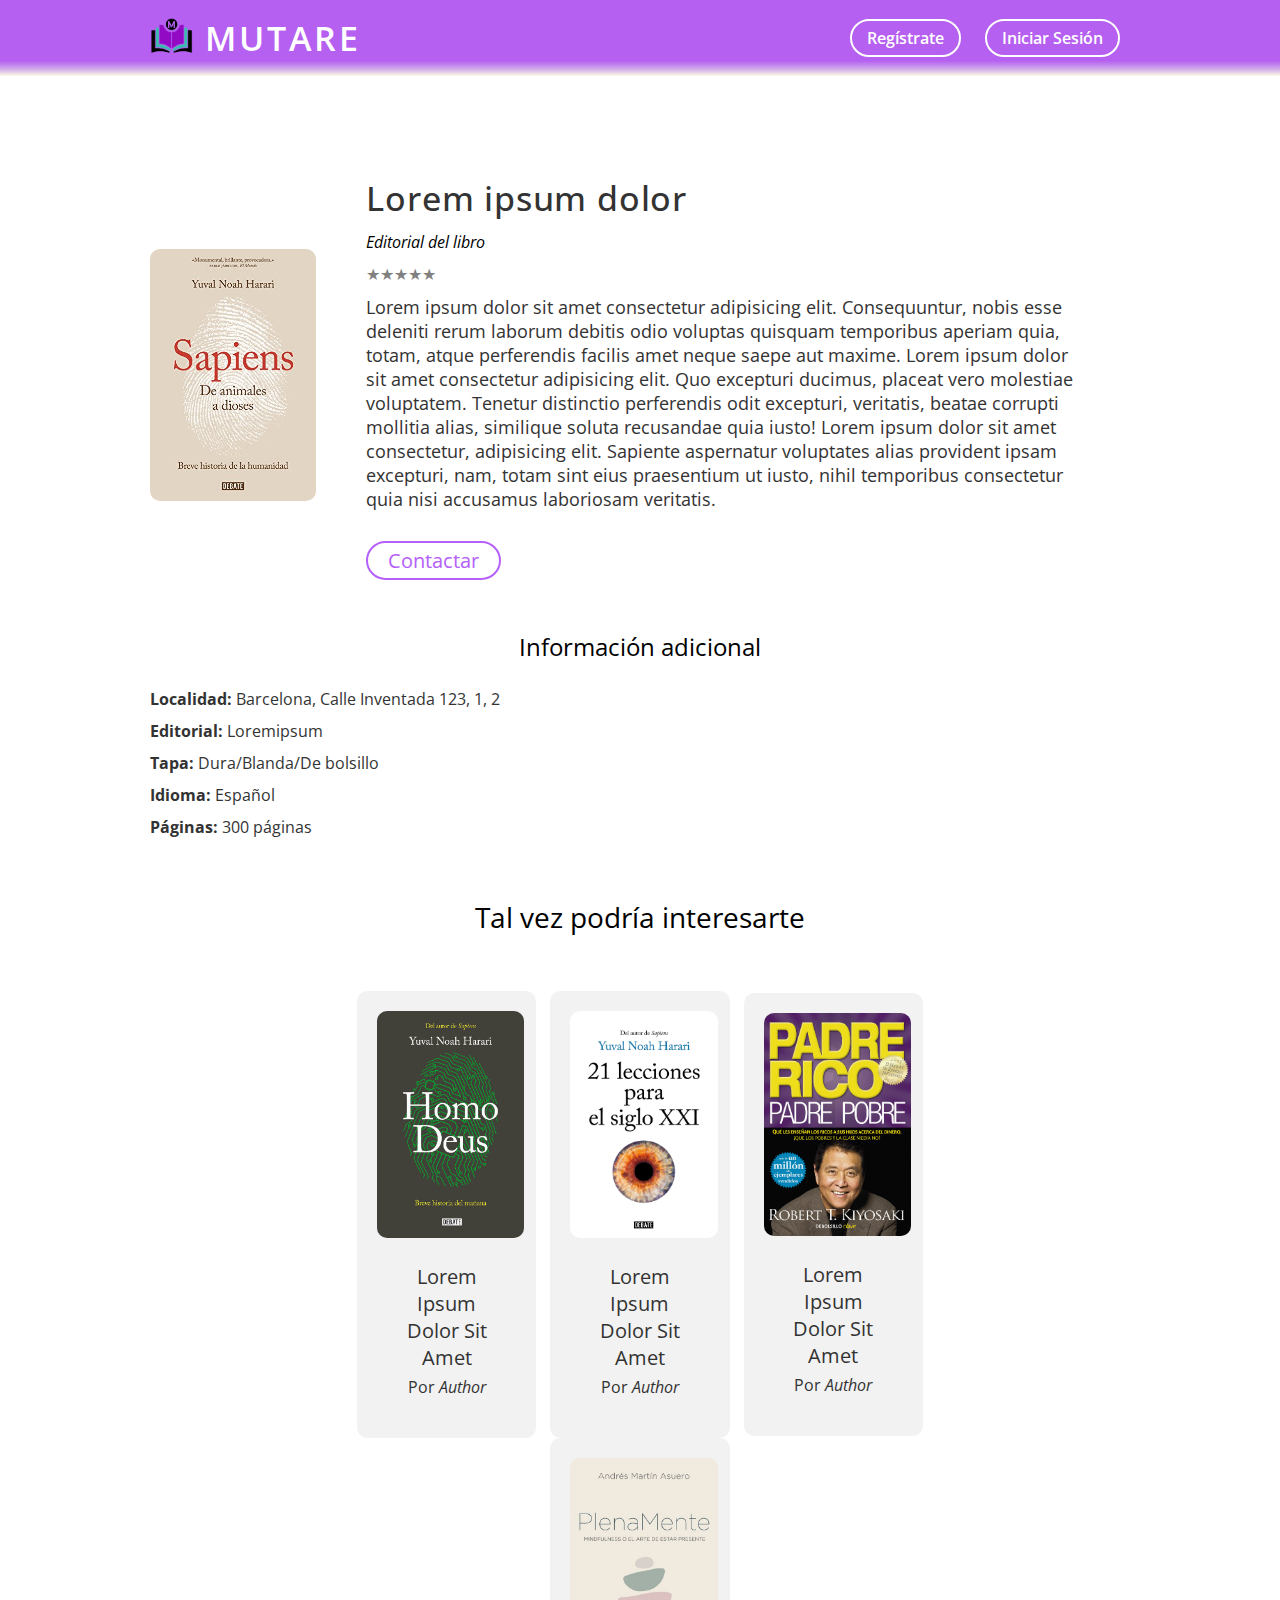
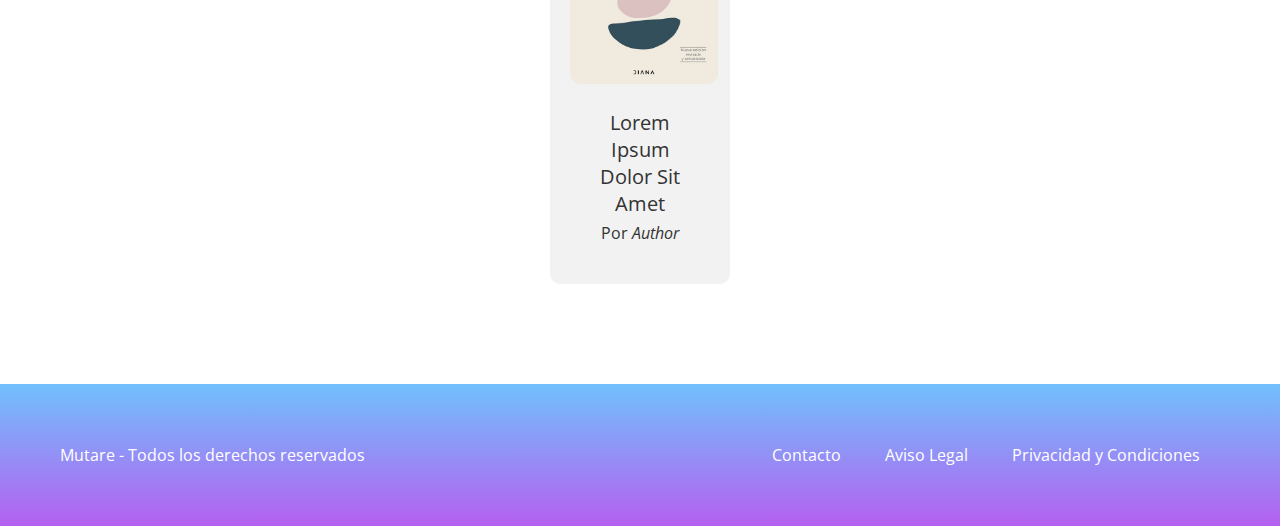
==== pages/book.html @ df571cf6 "Agrego pagina de ejemplo de un libro" ====
<!DOCTYPE html>
<html lang="es">
<head>
    <meta charset="UTF-8">
    <link rel="shortcut icon" href="../img/MUTARE_LOGO.png">
    <meta http-equiv="X-UA-Compatible" content="IE=edge">
    <meta name="viewport" content="width=device-width, initial-scale=1.0">
    <link rel="stylesheet" href="../css/main.css">
    <link rel="stylesheet" href="tools/fontawesome-free-5.15.1-web/css/all.min.css">
    <link rel="preconnect" href="https://fonts.gstatic.com">
    <link href="https://fonts.googleapis.com/css2?family=Open+Sans:ital,wght@0,300;0,400;0,600;0,700;0,800;1,300;1,400;1,600;1,700;1,800&display=swap" rel="stylesheet">
    <title>Mutare</title>
</head>
<body>
    <header>
        <div class="barranav">
            <nav>
                <div class="logo">
                    <a href="../index.html">
                        <img src="../img/MUTARE_LOGO.png" alt="">
                        <h1>MUTARE</h1>
                    </a>
                </div>
                <div class="buttons navbar">
                    <a href="#">Regístrate</a>
                    <a href="#">Iniciar Sesión</a>
                </div>
            </nav>
        </div>
    </header>

    <section class="libro">
        <div class="product">
            <div class="description">
                <div class="image">
                    <img src="../img/ejemplo-libro.jpg" alt="">
                </div>
                <div class="inf">
                    <h2>Lorem ipsum dolor</h2>
                    <p class="editorial"><i>Editorial del libro</i></p>
                    <form>
                        <p class="clasificacion">
                          <input id="radio1" type="radio" name="estrellas" value="5"><!--
                          --><label for="radio1">★</label><!--
                          --><input id="radio2" type="radio" name="estrellas" value="4"><!--
                          --><label for="radio2">★</label><!--
                          --><input id="radio3" type="radio" name="estrellas" value="3"><!--
                          --><label for="radio3">★</label><!--
                          --><input id="radio4" type="radio" name="estrellas" value="2"><!--
                          --><label for="radio4">★</label><!--
                          --><input id="radio5" type="radio" name="estrellas" value="1"><!--
                          --><label for="radio5">★</label>
                        </p>
                      </form>
                    <p class="text">Lorem ipsum dolor sit amet consectetur adipisicing elit. Consequuntur, nobis esse deleniti rerum laborum debitis odio voluptas quisquam temporibus aperiam quia, totam, atque perferendis facilis amet neque saepe aut maxime. Lorem ipsum dolor sit amet consectetur adipisicing elit. Quo excepturi ducimus, placeat vero molestiae voluptatem. Tenetur distinctio perferendis odit excepturi, veritatis, beatae corrupti mollitia alias, similique soluta recusandae quia iusto! Lorem ipsum dolor sit amet consectetur, adipisicing elit. Sapiente aspernatur voluptates alias provident ipsam excepturi, nam, totam sint eius praesentium ut iusto, nihil temporibus consectetur quia nisi accusamus laboriosam veritatis.</p>
                    <button>Contactar</button>

                </div>
            </div>
            <div class="additional-inf">
                <h3>Información adicional</h3>
                <p><strong>Localidad: </strong>Barcelona, Calle Inventada 123, 1, 2</p>
                <p><strong>Editorial: </strong>Loremipsum</p>
                <p><strong>Tapa: </strong>Dura/Blanda/De bolsillo</p>
                <p><strong>Idioma: </strong>Español</p>
                <p><strong>Páginas: </strong>300 páginas</p>
            </div>
        </div>
        <div class="recomendation">
            <h3>Tal vez podría interesarte</h3>
            <div class="contenedor">
                <a href="#">
                    <div class="book">
                        <div class="image">
                            <img src="../img/ejemplo-libro2.jpg" alt="">
                        </div>
                        <div class="description">
                            <h4 class="title">Lorem Ipsum Dolor Sit Amet</h4>
                            <p class="author">Por <i>Author</i></p>
                        </div>
                    </div>
                </a>

                <a href="#">
                    <div class="book">
                        <div class="image">
                            <img src="../img/ejemplo-libro3.jpg" alt="">
                        </div>
                        <div class="description">
                            <h4 class="title">Lorem Ipsum Dolor Sit Amet</h4>
                            <p class="author">Por <i>Author</i></p>
                        </div>
                    </div>
                </a>

                <a href="#">
                    <div class="book">
                        <div class="image">
                            <img src="../img/ejemplo-libro4.jpg" alt="">
                        </div>
                        <div class="description">
                            <h4 class="title">Lorem Ipsum Dolor Sit Amet</h4>
                            <p class="author">Por <i>Author</i></p>
                        </div>
                    </div>
                </a>

                <a href="#">
                    <div class="book">
                        <div class="image">
                            <img src="../img/ejemplo_libro5.jpeg" alt="">
                        </div>
                        <div class="description">
                            <h4 class="title">Lorem Ipsum Dolor Sit Amet</h4>
                            <p class="author">Por <i>Author</i></p>
                        </div>
                    </div>
                </a>

            </div>
        </div>
    </section>

    
    <footer>
        <div class="contenedor">
            <div class="copyright">
                <p><span class="far fa-copyright"></span> Mutare - Todos los derechos reservados</p>
            </div>
            <div class="links">
                <p><a href="#">Contacto</a></p>
                <p><a href="#">Aviso Legal</a></p>
                <p><a href="#">Privacidad y Condiciones</a></p>
            </div>
        </div>
    </footer>
</body>
---- css/main.css ----
*{padding:0;margin:0;box-sizing:border-box;font-family:'Open Sans', sans-serif;-moz-box-sizing:border-box;-webkit-box-sizing:border-box}::-webkit-input-placeholder{color:#585858}:-moz-placeholder{color:#fff}::-moz-placeholder{color:#fff}.barranav{width:100%;height:75px;position:relative;z-index:1000}.barranav nav{width:100%;padding:15px 150px;position:fixed;display:-webkit-box;display:-ms-flexbox;display:flex;-webkit-box-pack:justify;-ms-flex-pack:justify;justify-content:space-between;-webkit-box-align:center;-ms-flex-align:center;align-items:center;-ms-flex-wrap:nowrap;flex-wrap:nowrap;background:#b560fa;background:-webkit-gradient(linear, left top, left bottom, color-stop(80%, #b560f0), color-stop(92%, #d4b3e8), color-stop(96%, #ead7e8), to(#fffbe8));background:linear-gradient(180deg, #b560f0 80%, #d4b3e8 92%, #ead7e8 96%, #fffbe8 100%)}.barranav nav .logo a{text-decoration:none;display:-webkit-box;display:-ms-flexbox;display:flex;-webkit-box-align:center;-ms-flex-align:center;align-items:center}.barranav nav .logo a h1{color:#fff;font-size:34px;font-weight:600;letter-spacing:3px}.barranav nav .logo a img{width:3.5vw;margin-right:10px}.barranav nav .buttons.navbar{background:transparent}.barranav nav .buttons.navbar a{color:#fff;font-weight:600;padding:6px 15px;margin:0 10px;border:2px solid #fff;border-radius:20px;text-decoration:none;-webkit-transition:.2s;transition:.2s}.barranav nav .buttons.navbar a:hover{background:#fff;color:#b560fa}.inicio{width:100%;height:800px;background:#2edba6;background:-webkit-gradient(linear, left top, left bottom, from(#2edba6), color-stop(80%, #7942d6), color-stop(90%, #9f71db), color-stop(97%, #c997f6), to(#fffbe8));background:linear-gradient(180deg, #2edba6 0%, #7942d6 80%, #9f71db 90%, #c997f6 97%, #fffbe8 100%)}.inicio .contenedor{width:80%;margin:auto;height:100vh;padding:200px}.inicio .contenedor h2{color:#fff;font-size:30px;margin:0 0 100px 0;letter-spacing:-0.5px;font-weight:300;text-align:center}.inicio .contenedor input{background:transparent}.inicio .contenedor .search .btn-search{width:100%;position:relative;background:none;border:1px solid #fff;border-radius:110px;padding:12px;text-align:center;font-size:20px;color:#fff;font-family:'Open Sans'}.inicio .contenedor .search .btn-search:focus{outline:none}.inicio .contenedor .search .btn-search::-webkit-input-placeholder{color:#fff}.inicio .contenedor .search .btn-search:-ms-input-placeholder{color:#fff}.inicio .contenedor .search .btn-search::-ms-input-placeholder{color:#fff}.inicio .contenedor .search .btn-search::placeholder{color:#fff}.inicio .contenedor .search .icon{position:absolute;margin-left:20px;margin-top:15px;color:#fff}.inicio .contenedor .buttons.header{width:100%;padding:20px;display:-webkit-box;display:-ms-flexbox;display:flex;-webkit-box-pack:center;-ms-flex-pack:center;justify-content:center}.inicio .contenedor .buttons.header a{position:relative;color:#fff;font-weight:9800;padding:5px 20px;margin:0 15px;border:1px solid #fff;border-radius:25px;text-decoration:none;-webkit-transition:.2s;transition:.2s}.inicio .contenedor .buttons.header a p{margin-right:10px;margin-top:6px;font-size:20px;text-align:center;float:left}.inicio .contenedor .buttons.header img{width:35px;margin-right:8px}.cat-destacadas{width:100%;height:100vh;padding:100px}.cat-destacadas .contenedor{width:100%;max-width:1700px}.cat-destacadas .contenedor h2{font-size:36px;font-weight:400;text-align:center}.cat-destacadas .categorias{display:-webkit-box;display:-ms-flexbox;display:flex;-webkit-box-pack:center;-ms-flex-pack:center;justify-content:center;-webkit-box-align:center;-ms-flex-align:center;align-items:center;-ms-flex-wrap:wrap;flex-wrap:wrap;padding:40px}.cat-destacadas .categorias .tarjeta{position:relative;min-width:350px;height:250px;-webkit-box-shadow:inset 5px 5px 5px rgba(0,0,0,0.05),inset -5px -5px 5px rgba(255,255,255,0.5),5px 5px 5px rgba(0,0,0,0.05),-5px -5px 5px rgba(255,255,255,0.5);box-shadow:inset 5px 5px 5px rgba(0,0,0,0.05),inset -5px -5px 5px rgba(255,255,255,0.5),5px 5px 5px rgba(0,0,0,0.05),-5px -5px 5px rgba(255,255,255,0.5);border-radius:15px;margin:15px}.cat-destacadas .categorias .tarjeta a:visited{color:#000}.cat-destacadas .categorias .tarjeta .caja{position:absolute;top:20px;left:20px;right:20px;bottom:20px;background:#f9fdff;-webkit-box-shadow:0 10px 20px rgba(0,0,0,0.1);box-shadow:0 10px 20px rgba(0,0,0,0.1);border-radius:15px;display:-webkit-box;display:-ms-flexbox;display:flex;-webkit-box-pack:center;-ms-flex-pack:center;justify-content:center;-webkit-box-align:center;-ms-flex-align:center;align-items:center;-webkit-transition:0.4s;transition:0.4s}.cat-destacadas .categorias .tarjeta .caja .contenido-tarjeta{padding:20px;text-align:center}.cat-destacadas .categorias .tarjeta .caja .contenido-tarjeta h3{font-size:24px;font-weight:300;-webkit-transition:0.5s;transition:0.5s}.cat-destacadas .categorias .tarjeta .caja .contenido-tarjeta i{color:#8a03bb;font-size:60px;margin:20px;-webkit-transition:0.5s;transition:0.5s}.cat-destacadas .categorias .tarjeta:hover .caja{-webkit-transform:translateY(-45px);transform:translateY(-45px);-webkit-box-shadow:0 10px 20px rgba(0,0,0,0.3);box-shadow:0 10px 20px rgba(0,0,0,0.3);background:#2edba6}.cat-destacadas .categorias .tarjeta:hover .caja .contenido-tarjeta i{color:#fff}.cat-destacadas .categorias .tarjeta:hover .caja .contenido-tarjeta h3{color:#fff}.header-libros{width:100%;height:380px;padding:50px 150px}.header-libros h2{margin-bottom:40px;font-size:40px;font-weight:600;letter-spacing:1px;color:violet}.header-libros .search .btn-search{width:60%;position:relative;background:none;border:1px solid #505050;border-radius:110px;padding:8px;font-size:20px;color:#414040;font-family:'Open Sans'}.header-libros .search .btn-search:focus{outline:none}.header-libros .search .icon{position:absolute;margin-left:20px;margin-top:15px;color:#000}.header-libros .sugerencias{width:100%;height:100px;padding:20px}.header-libros .sugerencias .buttons.sugerencias{width:100%;padding:0px;display:-webkit-box;display:-ms-flexbox;display:flex;-webkit-box-pack:left;-ms-flex-pack:left;justify-content:left;-webkit-box-align:center;-ms-flex-align:center;align-items:center}.header-libros .sugerencias .buttons.sugerencias a{color:#1cf1c3;font-weight:600;padding:6px 15px;margin-right:15px;border:2px solid #1cf1c3;border-radius:20px;text-decoration:none;-webkit-transition:.2s;transition:.2s}.header-libros .sugerencias .buttons.sugerencias a:hover{background:#1cf1c3;color:#fff}.editoriales{width:100%;padding:0px 100px}.editoriales .contenedor{width:100%;max-width:1700px;margin-bottom:80px}.editoriales .contenedor h2{font-size:36px;font-weight:400;margin-bottom:50px;text-align:center}.editoriales .contenedor .tarjetas{position:relative;display:-webkit-box;display:-ms-flexbox;display:flex;-ms-flex-wrap:wrap;flex-wrap:wrap;-ms-flex-pack:distribute;justify-content:space-around}.editoriales .contenedor .tarjetas a{text-decoration:none}.editoriales .contenedor .tarjetas .caja{position:relative;width:320px;height:320px;border-radius:10px;background:rgba(181,96,250,0.2);margin-bottom:40px;overflow:hidden;display:-webkit-box;display:-ms-flexbox;display:flex;-webkit-box-pack:center;-ms-flex-pack:center;justify-content:center;-webkit-box-align:center;-ms-flex-align:center;align-items:center;-webkit-box-orient:vertical;-webkit-box-direction:normal;-ms-flex-direction:column;flex-direction:column;-webkit-transition:.2s ease-in-out;transition:.2s ease-in-out}.editoriales .contenedor .tarjetas .caja:hover{background:rgba(46,219,166,0.5)}.editoriales .contenedor .tarjetas .caja:hover .contenido p{color:#fff}.editoriales .contenedor .tarjetas .caja .imgcaja img{width:220px;border-radius:10px}.editoriales .contenedor .tarjetas .caja .contenido{display:-webkit-box;display:-ms-flexbox;display:flex;-webkit-box-align:center;-ms-flex-align:center;align-items:center;-webkit-box-pack:center;-ms-flex-pack:center;justify-content:center}.editoriales .contenedor .tarjetas .caja .contenido p{font-size:28px;color:#000;-webkit-transition:.3s;transition:.3s}.libro{width:100%;padding:100px 150px}.libro .product .description{display:-webkit-box;display:-ms-flexbox;display:flex;-webkit-box-pack:left;-ms-flex-pack:left;justify-content:left;-webkit-box-align:center;-ms-flex-align:center;align-items:center}.libro .product .description .image img{width:13vw;border-radius:10px}.libro .product .description .inf{padding:0px 50px}.libro .product .description .inf h2{font-size:34px;font-weight:500;letter-spacing:.8px;margin-bottom:10px;color:#333}.libro .product .description .inf .editorial{margin-bottom:10px}.libro .product .description .inf .text{color:#333;font-size:18px;margin-bottom:30px}.libro .product .description .inf form{margin-bottom:10px}.libro .product .description .inf form .clasificacion{unicode-bidi:bidi-override}.libro .product .description .inf form .clasificacion input[type='radio']{display:none}.libro .product .description .inf form .clasificacion input[type='radio']:checked ~ label{color:#b560fa}.libro .product .description .inf form .clasificacion label{color:grey}.libro .product .description .inf form .clasificacion label:hover ~ label{color:#b560fa}.libro .product .description .inf button{font-size:20px;padding:4px 20px;border:2px solid #b560fa;color:#b560fa;border-radius:20px;background:none;cursor:pointer;-webkit-transition:.2s ease-in-out;transition:.2s ease-in-out}.libro .product .description .inf button:hover{color:#fff;background:#b560fa}.libro .product .additional-inf{padding:50px 0px}.libro .product .additional-inf h3{font-size:24px;font-weight:400;margin-bottom:25px;text-align:center}.libro .product .additional-inf p{color:#333;margin-bottom:10px}.libro .recomendation{width:100%}.libro .recomendation h3{font-size:28px;font-weight:400;text-align:center;margin-bottom:55px}.libro .recomendation .contenedor{padding:0px 200px;display:-webkit-box;display:-ms-flexbox;display:flex;-ms-flex-pack:distribute;justify-content:space-around;-webkit-box-align:center;-ms-flex-align:center;align-items:center;-ms-flex-wrap:wrap;flex-wrap:wrap}.libro .recomendation .contenedor a{text-decoration:none;color:#333}.libro .recomendation .contenedor .book{width:14vw;padding:20px;background:rgba(0,0,0,0.05);border-radius:10px;-webkit-transition:.2s ease-in-out;transition:.2s ease-in-out}.libro .recomendation .contenedor .book:hover{background:rgba(46,219,166,0.2)}.libro .recomendation .contenedor .book:hover .description{color:#444}.libro .recomendation .contenedor .book .image{text-align:center}.libro .recomendation .contenedor .book .image img{width:11.5vw;border-radius:10px}.libro .recomendation .contenedor .book .description{width:100%;text-align:center;padding:20px 15px;-webkit-transition:.2s ease-in-out;transition:.2s ease-in-out}.libro .recomendation .contenedor .book .description .title{font-size:20px;font-weight:400;margin-bottom:5px}footer{background:#71c0fc;background:-webkit-gradient(linear, left top, left bottom, from(#71c0fc), to(#b560f0));background:linear-gradient(180deg, #71c0fc 0%, #b560f0 100%);padding:60px;color:#fff}footer .contenedor{display:-webkit-box;display:-ms-flexbox;display:flex;-webkit-box-pack:justify;-ms-flex-pack:justify;justify-content:space-between}footer .contenedor .links p{display:inline-block;margin:0 20px}footer .contenedor .links p a{text-decoration:none;color:#fff}
/*# sourceMappingURL=main.css.map */
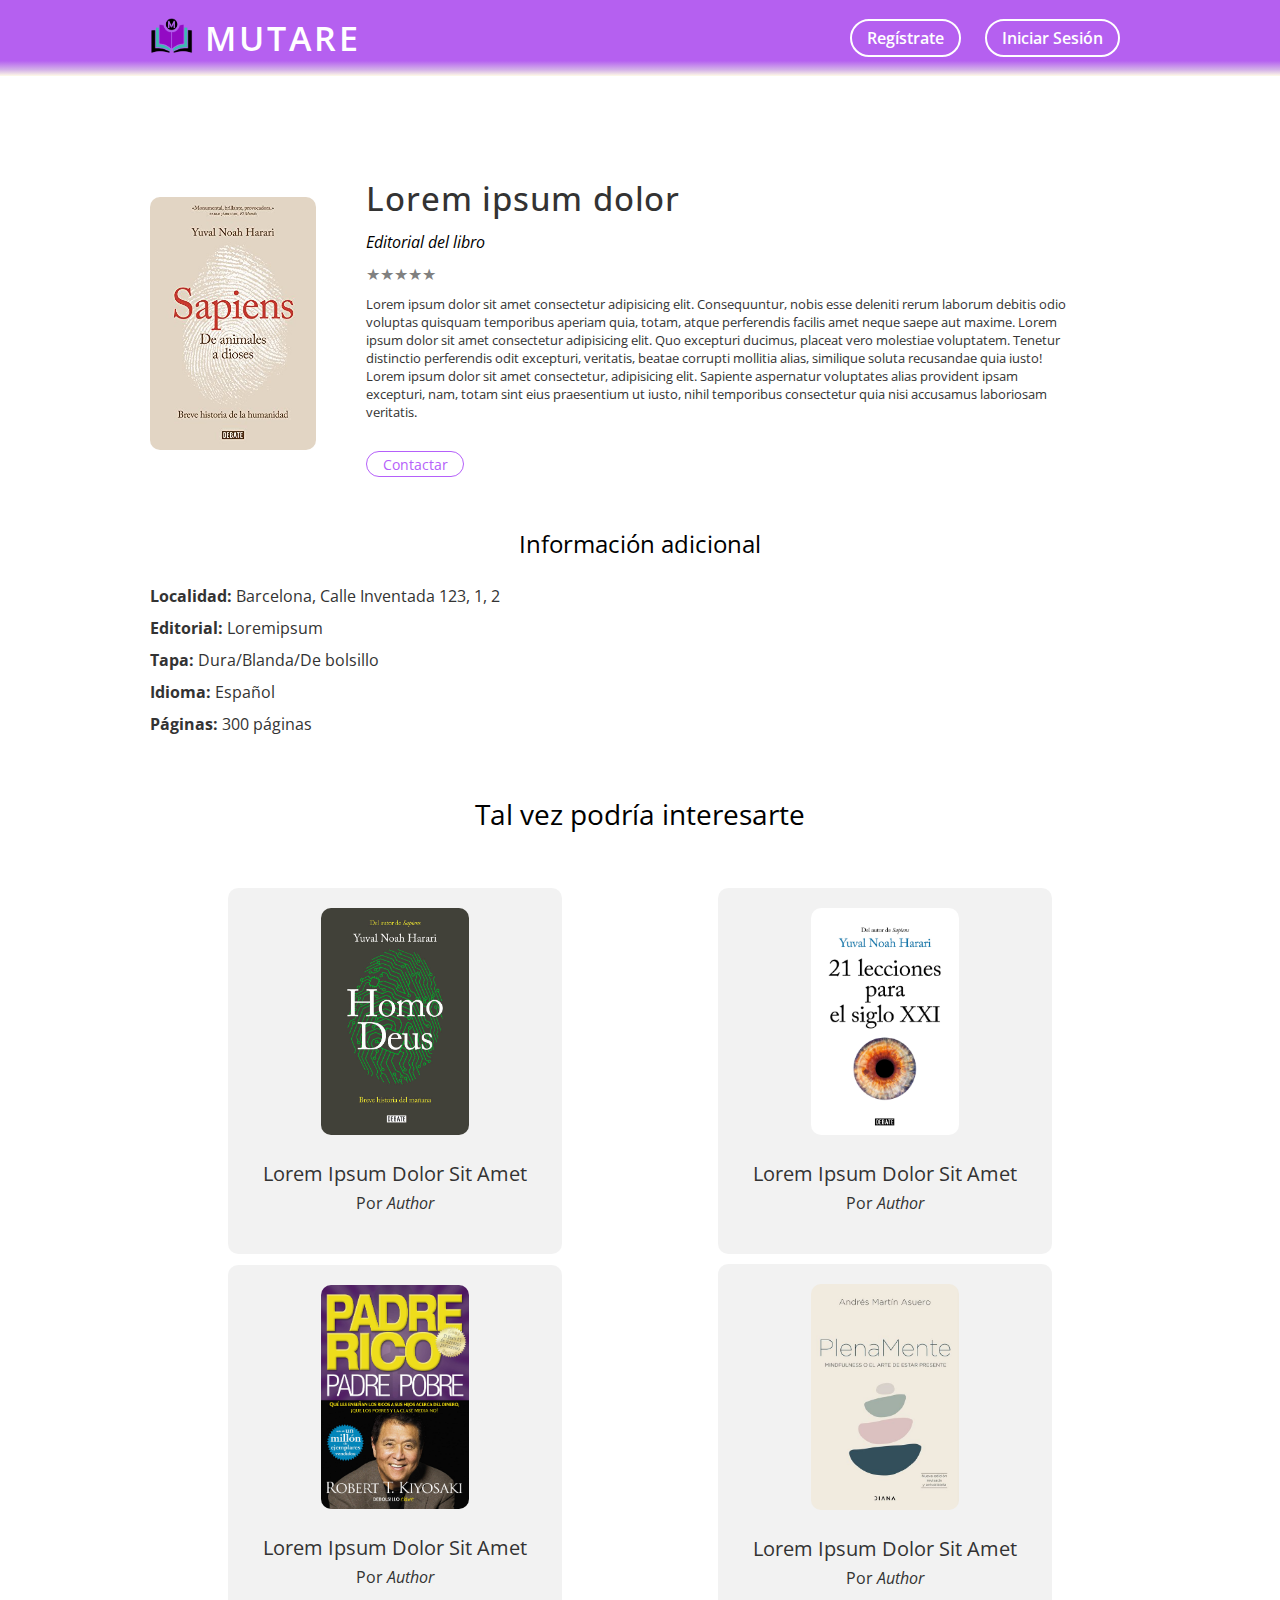
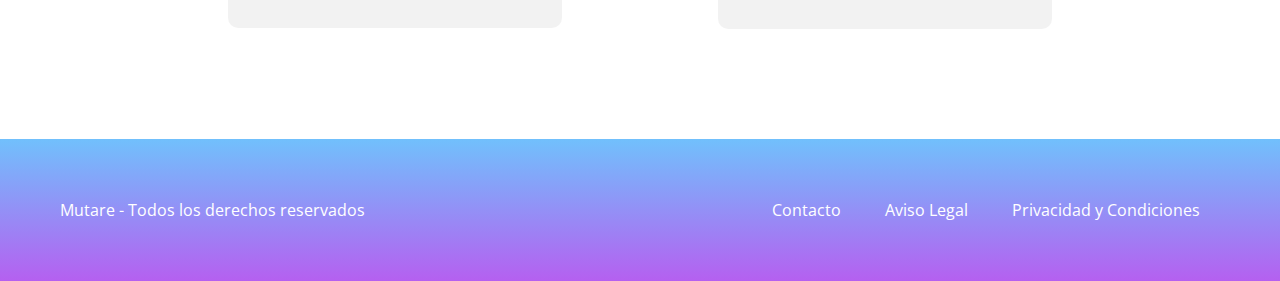
==== commit 6a4f8d35: "Agrego js, y otros cambios" ====
--- a/pages/book.html
+++ b/pages/book.html
@@ -9,19 +9,19 @@
     <link rel="stylesheet" href="tools/fontawesome-free-5.15.1-web/css/all.min.css">
     <link rel="preconnect" href="https://fonts.gstatic.com">
     <link href="https://fonts.googleapis.com/css2?family=Open+Sans:ital,wght@0,300;0,400;0,600;0,700;0,800;1,300;1,400;1,600;1,700;1,800&display=swap" rel="stylesheet">
-    <title>Mutare</title>
+    <title>Nombre del libro</title>
 </head>
 <body>
     <header>
         <div class="barranav">
-            <nav>
+            <nav class="navbar" id="navbar">
                 <div class="logo">
                     <a href="../index.html">
                         <img src="../img/MUTARE_LOGO.png" alt="">
                         <h1>MUTARE</h1>
                     </a>
                 </div>
-                <div class="buttons navbar">
+                <div class="buttons-navbar">
                     <a href="#">Regístrate</a>
                     <a href="#">Iniciar Sesión</a>
                 </div>
@@ -134,4 +134,9 @@
             </div>
         </div>
     </footer>
-</body>+
+    <script src="../tools/Jquery/jquery-3.5.1.min.js"></script>
+    <script src="../js/app.js"></script>
+
+</body>
+</html>--- a/css/main.css
+++ b/css/main.css
@@ -1,2 +1,2 @@
-*{padding:0;margin:0;box-sizing:border-box;font-family:'Open Sans', sans-serif;-moz-box-sizing:border-box;-webkit-box-sizing:border-box}::-webkit-input-placeholder{color:#585858}:-moz-placeholder{color:#fff}::-moz-placeholder{color:#fff}.barranav{width:100%;height:75px;position:relative;z-index:1000}.barranav nav{width:100%;padding:15px 150px;position:fixed;display:-webkit-box;display:-ms-flexbox;display:flex;-webkit-box-pack:justify;-ms-flex-pack:justify;justify-content:space-between;-webkit-box-align:center;-ms-flex-align:center;align-items:center;-ms-flex-wrap:nowrap;flex-wrap:nowrap;background:#b560fa;background:-webkit-gradient(linear, left top, left bottom, color-stop(80%, #b560f0), color-stop(92%, #d4b3e8), color-stop(96%, #ead7e8), to(#fffbe8));background:linear-gradient(180deg, #b560f0 80%, #d4b3e8 92%, #ead7e8 96%, #fffbe8 100%)}.barranav nav .logo a{text-decoration:none;display:-webkit-box;display:-ms-flexbox;display:flex;-webkit-box-align:center;-ms-flex-align:center;align-items:center}.barranav nav .logo a h1{color:#fff;font-size:34px;font-weight:600;letter-spacing:3px}.barranav nav .logo a img{width:3.5vw;margin-right:10px}.barranav nav .buttons.navbar{background:transparent}.barranav nav .buttons.navbar a{color:#fff;font-weight:600;padding:6px 15px;margin:0 10px;border:2px solid #fff;border-radius:20px;text-decoration:none;-webkit-transition:.2s;transition:.2s}.barranav nav .buttons.navbar a:hover{background:#fff;color:#b560fa}.inicio{width:100%;height:800px;background:#2edba6;background:-webkit-gradient(linear, left top, left bottom, from(#2edba6), color-stop(80%, #7942d6), color-stop(90%, #9f71db), color-stop(97%, #c997f6), to(#fffbe8));background:linear-gradient(180deg, #2edba6 0%, #7942d6 80%, #9f71db 90%, #c997f6 97%, #fffbe8 100%)}.inicio .contenedor{width:80%;margin:auto;height:100vh;padding:200px}.inicio .contenedor h2{color:#fff;font-size:30px;margin:0 0 100px 0;letter-spacing:-0.5px;font-weight:300;text-align:center}.inicio .contenedor input{background:transparent}.inicio .contenedor .search .btn-search{width:100%;position:relative;background:none;border:1px solid #fff;border-radius:110px;padding:12px;text-align:center;font-size:20px;color:#fff;font-family:'Open Sans'}.inicio .contenedor .search .btn-search:focus{outline:none}.inicio .contenedor .search .btn-search::-webkit-input-placeholder{color:#fff}.inicio .contenedor .search .btn-search:-ms-input-placeholder{color:#fff}.inicio .contenedor .search .btn-search::-ms-input-placeholder{color:#fff}.inicio .contenedor .search .btn-search::placeholder{color:#fff}.inicio .contenedor .search .icon{position:absolute;margin-left:20px;margin-top:15px;color:#fff}.inicio .contenedor .buttons.header{width:100%;padding:20px;display:-webkit-box;display:-ms-flexbox;display:flex;-webkit-box-pack:center;-ms-flex-pack:center;justify-content:center}.inicio .contenedor .buttons.header a{position:relative;color:#fff;font-weight:9800;padding:5px 20px;margin:0 15px;border:1px solid #fff;border-radius:25px;text-decoration:none;-webkit-transition:.2s;transition:.2s}.inicio .contenedor .buttons.header a p{margin-right:10px;margin-top:6px;font-size:20px;text-align:center;float:left}.inicio .contenedor .buttons.header img{width:35px;margin-right:8px}.cat-destacadas{width:100%;height:100vh;padding:100px}.cat-destacadas .contenedor{width:100%;max-width:1700px}.cat-destacadas .contenedor h2{font-size:36px;font-weight:400;text-align:center}.cat-destacadas .categorias{display:-webkit-box;display:-ms-flexbox;display:flex;-webkit-box-pack:center;-ms-flex-pack:center;justify-content:center;-webkit-box-align:center;-ms-flex-align:center;align-items:center;-ms-flex-wrap:wrap;flex-wrap:wrap;padding:40px}.cat-destacadas .categorias .tarjeta{position:relative;min-width:350px;height:250px;-webkit-box-shadow:inset 5px 5px 5px rgba(0,0,0,0.05),inset -5px -5px 5px rgba(255,255,255,0.5),5px 5px 5px rgba(0,0,0,0.05),-5px -5px 5px rgba(255,255,255,0.5);box-shadow:inset 5px 5px 5px rgba(0,0,0,0.05),inset -5px -5px 5px rgba(255,255,255,0.5),5px 5px 5px rgba(0,0,0,0.05),-5px -5px 5px rgba(255,255,255,0.5);border-radius:15px;margin:15px}.cat-destacadas .categorias .tarjeta a:visited{color:#000}.cat-destacadas .categorias .tarjeta .caja{position:absolute;top:20px;left:20px;right:20px;bottom:20px;background:#f9fdff;-webkit-box-shadow:0 10px 20px rgba(0,0,0,0.1);box-shadow:0 10px 20px rgba(0,0,0,0.1);border-radius:15px;display:-webkit-box;display:-ms-flexbox;display:flex;-webkit-box-pack:center;-ms-flex-pack:center;justify-content:center;-webkit-box-align:center;-ms-flex-align:center;align-items:center;-webkit-transition:0.4s;transition:0.4s}.cat-destacadas .categorias .tarjeta .caja .contenido-tarjeta{padding:20px;text-align:center}.cat-destacadas .categorias .tarjeta .caja .contenido-tarjeta h3{font-size:24px;font-weight:300;-webkit-transition:0.5s;transition:0.5s}.cat-destacadas .categorias .tarjeta .caja .contenido-tarjeta i{color:#8a03bb;font-size:60px;margin:20px;-webkit-transition:0.5s;transition:0.5s}.cat-destacadas .categorias .tarjeta:hover .caja{-webkit-transform:translateY(-45px);transform:translateY(-45px);-webkit-box-shadow:0 10px 20px rgba(0,0,0,0.3);box-shadow:0 10px 20px rgba(0,0,0,0.3);background:#2edba6}.cat-destacadas .categorias .tarjeta:hover .caja .contenido-tarjeta i{color:#fff}.cat-destacadas .categorias .tarjeta:hover .caja .contenido-tarjeta h3{color:#fff}.header-libros{width:100%;height:380px;padding:50px 150px}.header-libros h2{margin-bottom:40px;font-size:40px;font-weight:600;letter-spacing:1px;color:violet}.header-libros .search .btn-search{width:60%;position:relative;background:none;border:1px solid #505050;border-radius:110px;padding:8px;font-size:20px;color:#414040;font-family:'Open Sans'}.header-libros .search .btn-search:focus{outline:none}.header-libros .search .icon{position:absolute;margin-left:20px;margin-top:15px;color:#000}.header-libros .sugerencias{width:100%;height:100px;padding:20px}.header-libros .sugerencias .buttons.sugerencias{width:100%;padding:0px;display:-webkit-box;display:-ms-flexbox;display:flex;-webkit-box-pack:left;-ms-flex-pack:left;justify-content:left;-webkit-box-align:center;-ms-flex-align:center;align-items:center}.header-libros .sugerencias .buttons.sugerencias a{color:#1cf1c3;font-weight:600;padding:6px 15px;margin-right:15px;border:2px solid #1cf1c3;border-radius:20px;text-decoration:none;-webkit-transition:.2s;transition:.2s}.header-libros .sugerencias .buttons.sugerencias a:hover{background:#1cf1c3;color:#fff}.editoriales{width:100%;padding:0px 100px}.editoriales .contenedor{width:100%;max-width:1700px;margin-bottom:80px}.editoriales .contenedor h2{font-size:36px;font-weight:400;margin-bottom:50px;text-align:center}.editoriales .contenedor .tarjetas{position:relative;display:-webkit-box;display:-ms-flexbox;display:flex;-ms-flex-wrap:wrap;flex-wrap:wrap;-ms-flex-pack:distribute;justify-content:space-around}.editoriales .contenedor .tarjetas a{text-decoration:none}.editoriales .contenedor .tarjetas .caja{position:relative;width:320px;height:320px;border-radius:10px;background:rgba(181,96,250,0.2);margin-bottom:40px;overflow:hidden;display:-webkit-box;display:-ms-flexbox;display:flex;-webkit-box-pack:center;-ms-flex-pack:center;justify-content:center;-webkit-box-align:center;-ms-flex-align:center;align-items:center;-webkit-box-orient:vertical;-webkit-box-direction:normal;-ms-flex-direction:column;flex-direction:column;-webkit-transition:.2s ease-in-out;transition:.2s ease-in-out}.editoriales .contenedor .tarjetas .caja:hover{background:rgba(46,219,166,0.5)}.editoriales .contenedor .tarjetas .caja:hover .contenido p{color:#fff}.editoriales .contenedor .tarjetas .caja .imgcaja img{width:220px;border-radius:10px}.editoriales .contenedor .tarjetas .caja .contenido{display:-webkit-box;display:-ms-flexbox;display:flex;-webkit-box-align:center;-ms-flex-align:center;align-items:center;-webkit-box-pack:center;-ms-flex-pack:center;justify-content:center}.editoriales .contenedor .tarjetas .caja .contenido p{font-size:28px;color:#000;-webkit-transition:.3s;transition:.3s}.libro{width:100%;padding:100px 150px}.libro .product .description{display:-webkit-box;display:-ms-flexbox;display:flex;-webkit-box-pack:left;-ms-flex-pack:left;justify-content:left;-webkit-box-align:center;-ms-flex-align:center;align-items:center}.libro .product .description .image img{width:13vw;border-radius:10px}.libro .product .description .inf{padding:0px 50px}.libro .product .description .inf h2{font-size:34px;font-weight:500;letter-spacing:.8px;margin-bottom:10px;color:#333}.libro .product .description .inf .editorial{margin-bottom:10px}.libro .product .description .inf .text{color:#333;font-size:18px;margin-bottom:30px}.libro .product .description .inf form{margin-bottom:10px}.libro .product .description .inf form .clasificacion{unicode-bidi:bidi-override}.libro .product .description .inf form .clasificacion input[type='radio']{display:none}.libro .product .description .inf form .clasificacion input[type='radio']:checked ~ label{color:#b560fa}.libro .product .description .inf form .clasificacion label{color:grey}.libro .product .description .inf form .clasificacion label:hover ~ label{color:#b560fa}.libro .product .description .inf button{font-size:20px;padding:4px 20px;border:2px solid #b560fa;color:#b560fa;border-radius:20px;background:none;cursor:pointer;-webkit-transition:.2s ease-in-out;transition:.2s ease-in-out}.libro .product .description .inf button:hover{color:#fff;background:#b560fa}.libro .product .additional-inf{padding:50px 0px}.libro .product .additional-inf h3{font-size:24px;font-weight:400;margin-bottom:25px;text-align:center}.libro .product .additional-inf p{color:#333;margin-bottom:10px}.libro .recomendation{width:100%}.libro .recomendation h3{font-size:28px;font-weight:400;text-align:center;margin-bottom:55px}.libro .recomendation .contenedor{padding:0px 200px;display:-webkit-box;display:-ms-flexbox;display:flex;-ms-flex-pack:distribute;justify-content:space-around;-webkit-box-align:center;-ms-flex-align:center;align-items:center;-ms-flex-wrap:wrap;flex-wrap:wrap}.libro .recomendation .contenedor a{text-decoration:none;color:#333}.libro .recomendation .contenedor .book{width:14vw;padding:20px;background:rgba(0,0,0,0.05);border-radius:10px;-webkit-transition:.2s ease-in-out;transition:.2s ease-in-out}.libro .recomendation .contenedor .book:hover{background:rgba(46,219,166,0.2)}.libro .recomendation .contenedor .book:hover .description{color:#444}.libro .recomendation .contenedor .book .image{text-align:center}.libro .recomendation .contenedor .book .image img{width:11.5vw;border-radius:10px}.libro .recomendation .contenedor .book .description{width:100%;text-align:center;padding:20px 15px;-webkit-transition:.2s ease-in-out;transition:.2s ease-in-out}.libro .recomendation .contenedor .book .description .title{font-size:20px;font-weight:400;margin-bottom:5px}footer{background:#71c0fc;background:-webkit-gradient(linear, left top, left bottom, from(#71c0fc), to(#b560f0));background:linear-gradient(180deg, #71c0fc 0%, #b560f0 100%);padding:60px;color:#fff}footer .contenedor{display:-webkit-box;display:-ms-flexbox;display:flex;-webkit-box-pack:justify;-ms-flex-pack:justify;justify-content:space-between}footer .contenedor .links p{display:inline-block;margin:0 20px}footer .contenedor .links p a{text-decoration:none;color:#fff}
+*{padding:0;margin:0;box-sizing:border-box;font-family:'Open Sans', sans-serif;-moz-box-sizing:border-box;-webkit-box-sizing:border-box}::-webkit-input-placeholder{color:#585858}:-moz-placeholder{color:#fff}::-moz-placeholder{color:#fff}.barranav{width:100%;height:75px;background:#2edba6;position:relative;z-index:1000}.barranav .navbar.activeScroll{background:#b560fa;background:-webkit-gradient(linear, left top, left bottom, color-stop(80%, #b560f0), color-stop(92%, #d4b3e8), color-stop(96%, #ead7e8), to(#fffbe8));background:linear-gradient(180deg, #b560f0 80%, #d4b3e8 92%, #ead7e8 96%, #fffbe8 100%);-webkit-transition:.4s ease-in-out;transition:.4s ease-in-out}.barranav .navbar.activeScroll .buttons-navbar a:hover{color:#b560fa}.barranav .navbar{z-index:1000;width:100%;padding:15px 150px;position:fixed;display:-webkit-box;display:-ms-flexbox;display:flex;-webkit-box-pack:justify;-ms-flex-pack:justify;justify-content:space-between;-webkit-box-align:center;-ms-flex-align:center;align-items:center;background:transparent;-webkit-transition:.4s ease-in-out;transition:.4s ease-in-out;-ms-flex-wrap:nowrap;flex-wrap:nowrap}.barranav .navbar .logo a{text-decoration:none;display:-webkit-box;display:-ms-flexbox;display:flex;-webkit-box-align:center;-ms-flex-align:center;align-items:center}.barranav .navbar .logo a h1{color:#fff;font-size:34px;font-weight:600;letter-spacing:3px}.barranav .navbar .logo a img{width:3.5vw;margin-right:10px;-webkit-transition:.2s ease-in;transition:.2s ease-in}.barranav .navbar .buttons-navbar{background:transparent}.barranav .navbar .buttons-navbar a{color:#fff;font-weight:600;padding:6px 15px;margin:0 10px;border:2px solid #fff;border-radius:20px;text-decoration:none;-webkit-transition:.2s;transition:.2s}.barranav .navbar .buttons-navbar a:hover{background:#fff;color:#2edba6}.inicio{width:100%;height:800px;background:#2edba6;background:-webkit-gradient(linear, left top, left bottom, from(#2edba6), color-stop(80%, #7942d6), color-stop(90%, #9f71db), color-stop(97%, #c997f6), to(#fffbe8));background:linear-gradient(180deg, #2edba6 0%, #7942d6 80%, #9f71db 90%, #c997f6 97%, #fffbe8 100%)}.inicio .contenedor{width:80%;margin:auto;height:100vh;padding:200px 10vw}.inicio .contenedor h2{color:#fff;font-size:1.6vw;margin:0 0 100px 0;letter-spacing:-0.5px;font-weight:300;text-align:center}.inicio .contenedor input{background:transparent}.inicio .contenedor .search .btn-search{width:100%;position:relative;background:none;border:1px solid #fff;border-radius:110px;padding:12px;text-align:center;font-size:20px;color:#fff;font-family:'Open Sans'}.inicio .contenedor .search .btn-search:focus{outline:none}.inicio .contenedor .search .btn-search::-webkit-input-placeholder{color:#fff}.inicio .contenedor .search .btn-search:-ms-input-placeholder{color:#fff}.inicio .contenedor .search .btn-search::-ms-input-placeholder{color:#fff}.inicio .contenedor .search .btn-search::placeholder{color:#fff}.inicio .contenedor .search .icon{position:absolute;margin-left:20px;margin-top:15px;color:#fff}.inicio .contenedor .buttons.header{width:100%;padding:20px;display:-webkit-box;display:-ms-flexbox;display:flex;-webkit-box-pack:center;-ms-flex-pack:center;justify-content:center}.inicio .contenedor .buttons.header a{position:relative;color:#fff;font-weight:9800;padding:5px 20px;margin:0 15px;border:1px solid #fff;border-radius:25px;cursor:pointer;text-decoration:none;-webkit-transition:.2s;transition:.2s}.inicio .contenedor .buttons.header a p{margin-right:10px;margin-top:6px;font-size:1vw;text-align:center;float:left}.inicio .contenedor .buttons.header img{width:1.8vw;margin-right:8px}@media screen and (max-width: 615px){.barranav .navbar{padding:15px 50px}.barranav .navbar .logo a img{background:#f1d4ff;padding:2px;border-radius:5px}.barranav .navbar .logo a h1{display:none}}@media screen and (max-width: 800px){.barranav .navbar{padding:15px 50px}.barranav .navbar .logo a img{width:50px}.inicio .contenedor{width:100%;padding:200px 50px}.inicio .contenedor h2{font-size:3vw}.inicio .contenedor .buttons.header{padding:20px 25vw;-webkit-box-orient:vertical;-webkit-box-direction:normal;-ms-flex-direction:column;flex-direction:column;-webkit-box-align:center;-ms-flex-align:center;align-items:center}.inicio .contenedor .buttons.header a{width:100%;margin-bottom:25px}.inicio .contenedor .buttons.header a p{font-size:2.5vw}.inicio .contenedor .buttons.header img{width:4vw}}.cat-destacadas{width:100%;padding:100px}.cat-destacadas .contenedor{width:100%;max-width:1700px}.cat-destacadas .contenedor h2{font-size:36px;font-weight:400;text-align:center}.cat-destacadas .categorias{display:-webkit-box;display:-ms-flexbox;display:flex;-webkit-box-pack:center;-ms-flex-pack:center;justify-content:center;-webkit-box-align:center;-ms-flex-align:center;align-items:center;-ms-flex-wrap:wrap;flex-wrap:wrap;padding:40px}.cat-destacadas .categorias .tarjeta{position:relative;min-width:350px;height:250px;-webkit-box-shadow:inset 5px 5px 5px rgba(0,0,0,0.05),inset -5px -5px 5px rgba(255,255,255,0.5),5px 5px 5px rgba(0,0,0,0.05),-5px -5px 5px rgba(255,255,255,0.5);box-shadow:inset 5px 5px 5px rgba(0,0,0,0.05),inset -5px -5px 5px rgba(255,255,255,0.5),5px 5px 5px rgba(0,0,0,0.05),-5px -5px 5px rgba(255,255,255,0.5);border-radius:15px;margin:15px}.cat-destacadas .categorias .tarjeta a:visited{color:#000}.cat-destacadas .categorias .tarjeta .caja{position:absolute;top:20px;left:20px;right:20px;bottom:20px;background:#f9fdff;-webkit-box-shadow:0 10px 20px rgba(0,0,0,0.1);box-shadow:0 10px 20px rgba(0,0,0,0.1);border-radius:15px;display:-webkit-box;display:-ms-flexbox;display:flex;-webkit-box-pack:center;-ms-flex-pack:center;justify-content:center;-webkit-box-align:center;-ms-flex-align:center;align-items:center;-webkit-transition:0.4s;transition:0.4s}.cat-destacadas .categorias .tarjeta .caja .contenido-tarjeta{padding:20px;text-align:center}.cat-destacadas .categorias .tarjeta .caja .contenido-tarjeta h3{font-size:24px;font-weight:300;-webkit-transition:0.5s;transition:0.5s}.cat-destacadas .categorias .tarjeta .caja .contenido-tarjeta i{color:#8a03bb;font-size:60px;margin:20px;-webkit-transition:0.5s;transition:0.5s}.cat-destacadas .categorias .tarjeta:hover .caja{-webkit-transform:translateY(-45px);transform:translateY(-45px);-webkit-box-shadow:0 10px 20px rgba(0,0,0,0.3);box-shadow:0 10px 20px rgba(0,0,0,0.3);background:#2edba6}.cat-destacadas .categorias .tarjeta:hover .caja .contenido-tarjeta i{color:#fff}.cat-destacadas .categorias .tarjeta:hover .caja .contenido-tarjeta h3{color:#fff}@media screen and (max-width: 800px){.cat-destacadas{padding:100px 50px}}.header-libros{width:100%;height:380px;padding:50px 150px}.header-libros h2{margin-bottom:40px;font-size:40px;font-weight:600;letter-spacing:1px;color:violet}.header-libros .search .btn-search{width:60%;position:relative;background:none;border:1px solid #505050;border-radius:110px;padding:8px;font-size:20px;color:#414040;font-family:'Open Sans'}.header-libros .search .btn-search:focus{outline:none}.header-libros .search .icon{position:absolute;margin-left:20px;margin-top:15px;color:#000}.header-libros .sugerencias{width:100%;height:100px;padding:20px}.header-libros .sugerencias .buttons.sugerencias{width:100%;padding:0px;display:-webkit-box;display:-ms-flexbox;display:flex;-webkit-box-pack:left;-ms-flex-pack:left;justify-content:left;-webkit-box-align:center;-ms-flex-align:center;align-items:center;-ms-flex-wrap:wrap;flex-wrap:wrap}.header-libros .sugerencias .buttons.sugerencias a{color:#1cf1c3;font-weight:600;padding:6px 15px;margin-right:15px;border:2px solid #1cf1c3;border-radius:20px;text-decoration:none;-webkit-transition:.2s;transition:.2s}.header-libros .sugerencias .buttons.sugerencias a:hover{background:#1cf1c3;color:#fff}@media screen and (max-width: 800px){.header-libros{padding:50px 50px}}.editoriales{width:100%;padding:0px 100px}.editoriales .contenedor{width:100%;max-width:1700px;margin-bottom:80px}.editoriales .contenedor h2{font-size:36px;font-weight:400;margin-bottom:50px;text-align:center}.editoriales .contenedor .tarjetas{position:relative;display:-webkit-box;display:-ms-flexbox;display:flex;-ms-flex-wrap:wrap;flex-wrap:wrap;-ms-flex-pack:distribute;justify-content:space-around}.editoriales .contenedor .tarjetas a{text-decoration:none}.editoriales .contenedor .tarjetas .caja{position:relative;padding:50px;width:320px;height:320px;border-radius:10px;background:rgba(181,96,250,0.2);margin-bottom:40px;overflow:hidden;display:-webkit-box;display:-ms-flexbox;display:flex;-webkit-box-pack:center;-ms-flex-pack:center;justify-content:center;-webkit-box-align:center;-ms-flex-align:center;align-items:center;-webkit-box-orient:vertical;-webkit-box-direction:normal;-ms-flex-direction:column;flex-direction:column;-webkit-transition:.2s ease-in-out;transition:.2s ease-in-out}.editoriales .contenedor .tarjetas .caja:hover{background:rgba(46,219,166,0.5)}.editoriales .contenedor .tarjetas .caja:hover .contenido p{color:#fff}.editoriales .contenedor .tarjetas .caja .imgcaja img{width:100%;border-radius:10px}.editoriales .contenedor .tarjetas .caja .contenido{display:-webkit-box;display:-ms-flexbox;display:flex;-webkit-box-align:center;-ms-flex-align:center;align-items:center;-webkit-box-pack:center;-ms-flex-pack:center;justify-content:center}.editoriales .contenedor .tarjetas .caja .contenido p{font-size:28px;color:#000;-webkit-transition:.3s;transition:.3s}@media screen and (max-width: 800px){.editoriales{padding:0px 50px}.editoriales .contenedor .tarjetas .caja{width:250px;height:250px;padding:30px}.editoriales .contenedor .tarjetas .caja .imgcaja{padding:10px}.editoriales .contenedor .tarjetas .caja .imgcaja img{width:100%}}.libro{width:100%;padding:100px 150px}.libro .product .description{display:-webkit-box;display:-ms-flexbox;display:flex;-webkit-box-pack:left;-ms-flex-pack:left;justify-content:left;-webkit-box-align:center;-ms-flex-align:center;align-items:center}.libro .product .description .image img{width:13vw;border-radius:10px}.libro .product .description .inf{padding:0px 50px}.libro .product .description .inf h2{font-size:2.6vw;font-weight:500;letter-spacing:.8px;margin-bottom:10px;color:#333}.libro .product .description .inf .editorial{margin-bottom:10px}.libro .product .description .inf .text{color:#333;font-size:1vw;margin-bottom:30px}.libro .product .description .inf form{margin-bottom:10px}.libro .product .description .inf form .clasificacion{unicode-bidi:bidi-override}.libro .product .description .inf form .clasificacion input[type='radio']{display:none}.libro .product .description .inf form .clasificacion input[type='radio']:checked ~ label{color:#b560fa}.libro .product .description .inf form .clasificacion label{color:grey}.libro .product .description .inf form .clasificacion label:hover ~ label{color:#b560fa}.libro .product .description .inf button{font-size:1.1vw;padding:.2vw 1.2vw;border:0.15vw solid #b560fa;color:#b560fa;border-radius:20px;background:none;cursor:pointer;-webkit-transition:.2s ease-in-out;transition:.2s ease-in-out}.libro .product .description .inf button:hover{color:#fff;background:#b560fa}.libro .product .additional-inf{padding:50px 0px}.libro .product .additional-inf h3{font-size:24px;font-weight:400;margin-bottom:25px;text-align:center}.libro .product .additional-inf p{color:#333;margin-bottom:10px}.libro .recomendation{width:100%}.libro .recomendation h3{font-size:28px;font-weight:400;text-align:center;margin-bottom:55px}.libro .recomendation .contenedor{padding:0px 0px;display:-webkit-box;display:-ms-flexbox;display:flex;-ms-flex-pack:distribute;justify-content:space-around;-webkit-box-align:center;-ms-flex-align:center;align-items:center;-ms-flex-wrap:wrap;flex-wrap:wrap}.libro .recomendation .contenedor a{text-decoration:none;color:#333}.libro .recomendation .contenedor .book{padding:20px;background:rgba(0,0,0,0.05);margin-bottom:10px;border-radius:10px;-webkit-transition:.2s ease-in-out;transition:.2s ease-in-out}.libro .recomendation .contenedor .book:hover{background:rgba(46,219,166,0.2)}.libro .recomendation .contenedor .book:hover .description{color:#444}.libro .recomendation .contenedor .book .image{text-align:center}.libro .recomendation .contenedor .book .image img{width:11.5vw;border-radius:10px}.libro .recomendation .contenedor .book .description{width:100%;text-align:center;padding:20px 15px;-webkit-transition:.2s ease-in-out;transition:.2s ease-in-out}.libro .recomendation .contenedor .book .description .title{font-size:20px;font-weight:400;margin-bottom:5px}@media screen and (max-width: 800px){.libro{padding:50px 50px}.libro .product .description{-webkit-box-orient:vertical;-webkit-box-direction:normal;-ms-flex-direction:column;flex-direction:column}.libro .product .description .image{margin-bottom:10px}.libro .product .description .image img{width:35vw}.libro .product .description .inf{padding:0px}.libro .product .description .inf h2{font-size:3.5vw;text-align:center}.libro .product .description .inf .text{font-size:2vw}.libro .product .description .inf button{font-size:2vw}.libro .recomendation .contenedor{-webkit-box-orient:vertical;-webkit-box-direction:normal;-ms-flex-direction:column;flex-direction:column}}.dar-libro{width:100%;padding:80px 150px}.dar-libro h2{margin-bottom:40px;font-size:40px;font-weight:600;letter-spacing:1px;color:#2edba6}.dar-libro .contenedor{display:-webkit-box;display:-ms-flexbox;display:flex;-webkit-box-pack:justify;-ms-flex-pack:justify;justify-content:space-between;-ms-flex-wrap:wrap;flex-wrap:wrap}.dar-libro .contenedor .formulario form{width:1000px;margin-bottom:40px}.dar-libro .contenedor .formulario form h4{margin-bottom:20px;font-size:24px;font-weight:500}.dar-libro .contenedor .formulario form p{padding:2px 0px;margin-bottom:20px;font-size:20px;color:#b560fa;border-bottom:2px solid #2edba6}.dar-libro .contenedor .formulario form p:focus{border-bottom:2px solid #b560fa}.dar-libro .contenedor .formulario form p input{font-size:20px;border:none}.dar-libro .contenedor .formulario form p input:focus{outline:none}.dar-libro .contenedor .formulario form input[type='submit']{width:100%;padding:3px;font-size:20px;color:#b560fa;border:2px solid #b560fa;border-radius:8px;background:transparent;-webkit-transition:.1s ease-in-out;transition:.1s ease-in-out}.dar-libro .contenedor .formulario form input[type='submit']:hover{color:#fff;background:#b560fa}.dar-libro .contenedor .colaboradores h3{margin-bottom:20px;font-size:24px;font-weight:500}.dar-libro .contenedor .colaboradores .contenedor{display:-webkit-box;display:-ms-flexbox;display:flex;-webkit-box-orient:vertical;-webkit-box-direction:normal;-ms-flex-direction:column;flex-direction:column;-webkit-box-pack:center;-ms-flex-pack:center;justify-content:center;-webkit-box-align:center;-ms-flex-align:center;align-items:center}.dar-libro .contenedor .colaboradores .contenedor img{width:12vw}.perfil{width:100%;padding:80px 150px}.perfil h2{margin-bottom:40px;font-size:40px;font-weight:600;letter-spacing:1px;color:#2edba6}.perfil .contenedor{display:-webkit-box;display:-ms-flexbox;display:flex;-webkit-box-align:center;-ms-flex-align:center;align-items:center;-webkit-box-pack:center;-ms-flex-pack:center;justify-content:center;-webkit-box-orient:vertical;-webkit-box-direction:normal;-ms-flex-direction:column;flex-direction:column}.perfil .contenedor .img-user img{width:20vw}.perfil .contenedor .inf-user{text-align:center}.perfil .contenedor .inf-user h4{font-size:30px;font-weight:400;margin-bottom:10px}.perfil .contenedor .inf-user p{font-size:18px;margin-bottom:6px}footer{background:#71c0fc;background:-webkit-gradient(linear, left top, left bottom, from(#71c0fc), to(#b560f0));background:linear-gradient(180deg, #71c0fc 0%, #b560f0 100%);padding:60px;color:#fff;bottom:0}footer .contenedor{display:-webkit-box;display:-ms-flexbox;display:flex;-webkit-box-pack:justify;-ms-flex-pack:justify;justify-content:space-between}footer .contenedor .links p{display:inline-block;margin:0 20px}footer .contenedor .links p a{text-decoration:none;color:#fff}
 /*# sourceMappingURL=main.css.map */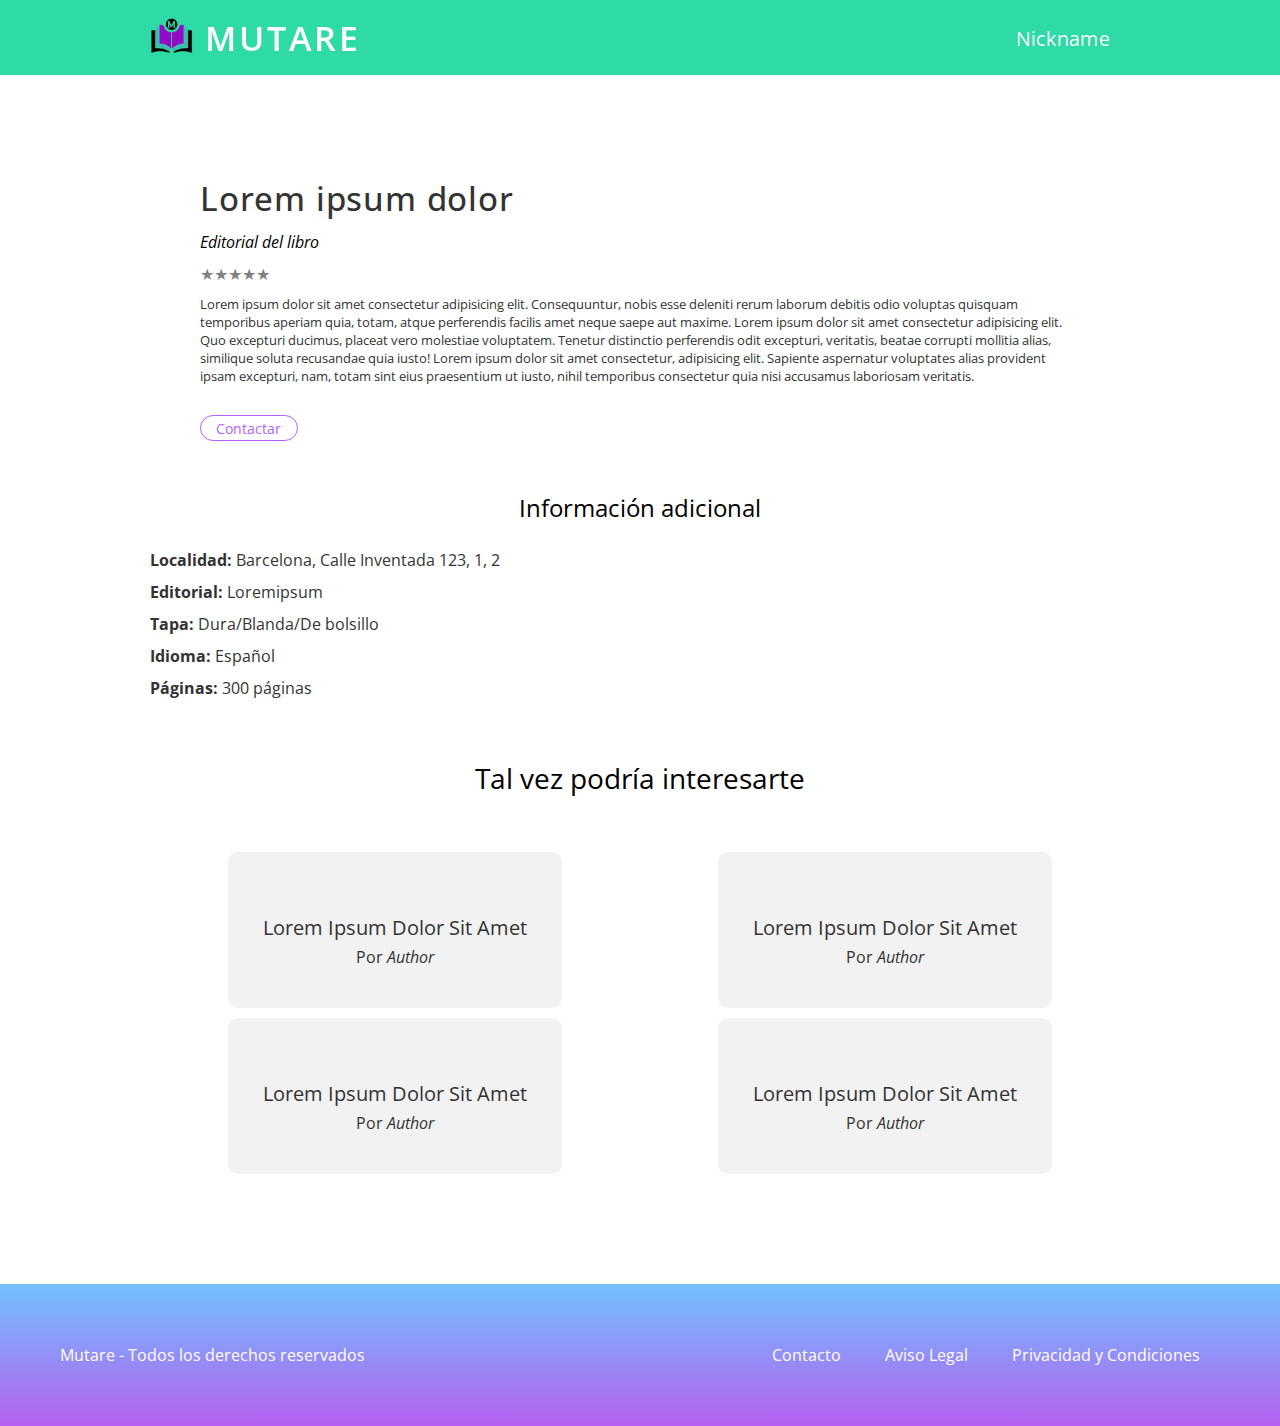
==== commit f5768fcd: "Pongo apartado del perfil en el header y mejoro el responsive" ====
--- a/pages/book.html
+++ b/pages/book.html
@@ -20,6 +20,10 @@
                         <img src="../img/MUTARE_LOGO.png" alt="">
                         <h1>MUTARE</h1>
                     </a>
+                </div>
+                <div class="user">
+                    <a href="./perfil.html"><p>Nickname</p></a>
+                    <a href="./perfil.html"><img src="../img/user.png" alt=""></a>
                 </div>
                 <div class="buttons-navbar">
                     <a href="#">Regístrate</a>
--- a/css/main.css
+++ b/css/main.css
@@ -1,2 +1,2 @@
-*{padding:0;margin:0;box-sizing:border-box;font-family:'Open Sans', sans-serif;-moz-box-sizing:border-box;-webkit-box-sizing:border-box}::-webkit-input-placeholder{color:#585858}:-moz-placeholder{color:#fff}::-moz-placeholder{color:#fff}.barranav{width:100%;height:75px;background:#2edba6;position:relative;z-index:1000}.barranav .navbar.activeScroll{background:#b560fa;background:-webkit-gradient(linear, left top, left bottom, color-stop(80%, #b560f0), color-stop(92%, #d4b3e8), color-stop(96%, #ead7e8), to(#fffbe8));background:linear-gradient(180deg, #b560f0 80%, #d4b3e8 92%, #ead7e8 96%, #fffbe8 100%);-webkit-transition:.4s ease-in-out;transition:.4s ease-in-out}.barranav .navbar.activeScroll .buttons-navbar a:hover{color:#b560fa}.barranav .navbar{z-index:1000;width:100%;padding:15px 150px;position:fixed;display:-webkit-box;display:-ms-flexbox;display:flex;-webkit-box-pack:justify;-ms-flex-pack:justify;justify-content:space-between;-webkit-box-align:center;-ms-flex-align:center;align-items:center;background:transparent;-webkit-transition:.4s ease-in-out;transition:.4s ease-in-out;-ms-flex-wrap:nowrap;flex-wrap:nowrap}.barranav .navbar .logo a{text-decoration:none;display:-webkit-box;display:-ms-flexbox;display:flex;-webkit-box-align:center;-ms-flex-align:center;align-items:center}.barranav .navbar .logo a h1{color:#fff;font-size:34px;font-weight:600;letter-spacing:3px}.barranav .navbar .logo a img{width:3.5vw;margin-right:10px;-webkit-transition:.2s ease-in;transition:.2s ease-in}.barranav .navbar .buttons-navbar{background:transparent}.barranav .navbar .buttons-navbar a{color:#fff;font-weight:600;padding:6px 15px;margin:0 10px;border:2px solid #fff;border-radius:20px;text-decoration:none;-webkit-transition:.2s;transition:.2s}.barranav .navbar .buttons-navbar a:hover{background:#fff;color:#2edba6}.inicio{width:100%;height:800px;background:#2edba6;background:-webkit-gradient(linear, left top, left bottom, from(#2edba6), color-stop(80%, #7942d6), color-stop(90%, #9f71db), color-stop(97%, #c997f6), to(#fffbe8));background:linear-gradient(180deg, #2edba6 0%, #7942d6 80%, #9f71db 90%, #c997f6 97%, #fffbe8 100%)}.inicio .contenedor{width:80%;margin:auto;height:100vh;padding:200px 10vw}.inicio .contenedor h2{color:#fff;font-size:1.6vw;margin:0 0 100px 0;letter-spacing:-0.5px;font-weight:300;text-align:center}.inicio .contenedor input{background:transparent}.inicio .contenedor .search .btn-search{width:100%;position:relative;background:none;border:1px solid #fff;border-radius:110px;padding:12px;text-align:center;font-size:20px;color:#fff;font-family:'Open Sans'}.inicio .contenedor .search .btn-search:focus{outline:none}.inicio .contenedor .search .btn-search::-webkit-input-placeholder{color:#fff}.inicio .contenedor .search .btn-search:-ms-input-placeholder{color:#fff}.inicio .contenedor .search .btn-search::-ms-input-placeholder{color:#fff}.inicio .contenedor .search .btn-search::placeholder{color:#fff}.inicio .contenedor .search .icon{position:absolute;margin-left:20px;margin-top:15px;color:#fff}.inicio .contenedor .buttons.header{width:100%;padding:20px;display:-webkit-box;display:-ms-flexbox;display:flex;-webkit-box-pack:center;-ms-flex-pack:center;justify-content:center}.inicio .contenedor .buttons.header a{position:relative;color:#fff;font-weight:9800;padding:5px 20px;margin:0 15px;border:1px solid #fff;border-radius:25px;cursor:pointer;text-decoration:none;-webkit-transition:.2s;transition:.2s}.inicio .contenedor .buttons.header a p{margin-right:10px;margin-top:6px;font-size:1vw;text-align:center;float:left}.inicio .contenedor .buttons.header img{width:1.8vw;margin-right:8px}@media screen and (max-width: 615px){.barranav .navbar{padding:15px 50px}.barranav .navbar .logo a img{background:#f1d4ff;padding:2px;border-radius:5px}.barranav .navbar .logo a h1{display:none}}@media screen and (max-width: 800px){.barranav .navbar{padding:15px 50px}.barranav .navbar .logo a img{width:50px}.inicio .contenedor{width:100%;padding:200px 50px}.inicio .contenedor h2{font-size:3vw}.inicio .contenedor .buttons.header{padding:20px 25vw;-webkit-box-orient:vertical;-webkit-box-direction:normal;-ms-flex-direction:column;flex-direction:column;-webkit-box-align:center;-ms-flex-align:center;align-items:center}.inicio .contenedor .buttons.header a{width:100%;margin-bottom:25px}.inicio .contenedor .buttons.header a p{font-size:2.5vw}.inicio .contenedor .buttons.header img{width:4vw}}.cat-destacadas{width:100%;padding:100px}.cat-destacadas .contenedor{width:100%;max-width:1700px}.cat-destacadas .contenedor h2{font-size:36px;font-weight:400;text-align:center}.cat-destacadas .categorias{display:-webkit-box;display:-ms-flexbox;display:flex;-webkit-box-pack:center;-ms-flex-pack:center;justify-content:center;-webkit-box-align:center;-ms-flex-align:center;align-items:center;-ms-flex-wrap:wrap;flex-wrap:wrap;padding:40px}.cat-destacadas .categorias .tarjeta{position:relative;min-width:350px;height:250px;-webkit-box-shadow:inset 5px 5px 5px rgba(0,0,0,0.05),inset -5px -5px 5px rgba(255,255,255,0.5),5px 5px 5px rgba(0,0,0,0.05),-5px -5px 5px rgba(255,255,255,0.5);box-shadow:inset 5px 5px 5px rgba(0,0,0,0.05),inset -5px -5px 5px rgba(255,255,255,0.5),5px 5px 5px rgba(0,0,0,0.05),-5px -5px 5px rgba(255,255,255,0.5);border-radius:15px;margin:15px}.cat-destacadas .categorias .tarjeta a:visited{color:#000}.cat-destacadas .categorias .tarjeta .caja{position:absolute;top:20px;left:20px;right:20px;bottom:20px;background:#f9fdff;-webkit-box-shadow:0 10px 20px rgba(0,0,0,0.1);box-shadow:0 10px 20px rgba(0,0,0,0.1);border-radius:15px;display:-webkit-box;display:-ms-flexbox;display:flex;-webkit-box-pack:center;-ms-flex-pack:center;justify-content:center;-webkit-box-align:center;-ms-flex-align:center;align-items:center;-webkit-transition:0.4s;transition:0.4s}.cat-destacadas .categorias .tarjeta .caja .contenido-tarjeta{padding:20px;text-align:center}.cat-destacadas .categorias .tarjeta .caja .contenido-tarjeta h3{font-size:24px;font-weight:300;-webkit-transition:0.5s;transition:0.5s}.cat-destacadas .categorias .tarjeta .caja .contenido-tarjeta i{color:#8a03bb;font-size:60px;margin:20px;-webkit-transition:0.5s;transition:0.5s}.cat-destacadas .categorias .tarjeta:hover .caja{-webkit-transform:translateY(-45px);transform:translateY(-45px);-webkit-box-shadow:0 10px 20px rgba(0,0,0,0.3);box-shadow:0 10px 20px rgba(0,0,0,0.3);background:#2edba6}.cat-destacadas .categorias .tarjeta:hover .caja .contenido-tarjeta i{color:#fff}.cat-destacadas .categorias .tarjeta:hover .caja .contenido-tarjeta h3{color:#fff}@media screen and (max-width: 800px){.cat-destacadas{padding:100px 50px}}.header-libros{width:100%;height:380px;padding:50px 150px}.header-libros h2{margin-bottom:40px;font-size:40px;font-weight:600;letter-spacing:1px;color:violet}.header-libros .search .btn-search{width:60%;position:relative;background:none;border:1px solid #505050;border-radius:110px;padding:8px;font-size:20px;color:#414040;font-family:'Open Sans'}.header-libros .search .btn-search:focus{outline:none}.header-libros .search .icon{position:absolute;margin-left:20px;margin-top:15px;color:#000}.header-libros .sugerencias{width:100%;height:100px;padding:20px}.header-libros .sugerencias .buttons.sugerencias{width:100%;padding:0px;display:-webkit-box;display:-ms-flexbox;display:flex;-webkit-box-pack:left;-ms-flex-pack:left;justify-content:left;-webkit-box-align:center;-ms-flex-align:center;align-items:center;-ms-flex-wrap:wrap;flex-wrap:wrap}.header-libros .sugerencias .buttons.sugerencias a{color:#1cf1c3;font-weight:600;padding:6px 15px;margin-right:15px;border:2px solid #1cf1c3;border-radius:20px;text-decoration:none;-webkit-transition:.2s;transition:.2s}.header-libros .sugerencias .buttons.sugerencias a:hover{background:#1cf1c3;color:#fff}@media screen and (max-width: 800px){.header-libros{padding:50px 50px}}.editoriales{width:100%;padding:0px 100px}.editoriales .contenedor{width:100%;max-width:1700px;margin-bottom:80px}.editoriales .contenedor h2{font-size:36px;font-weight:400;margin-bottom:50px;text-align:center}.editoriales .contenedor .tarjetas{position:relative;display:-webkit-box;display:-ms-flexbox;display:flex;-ms-flex-wrap:wrap;flex-wrap:wrap;-ms-flex-pack:distribute;justify-content:space-around}.editoriales .contenedor .tarjetas a{text-decoration:none}.editoriales .contenedor .tarjetas .caja{position:relative;padding:50px;width:320px;height:320px;border-radius:10px;background:rgba(181,96,250,0.2);margin-bottom:40px;overflow:hidden;display:-webkit-box;display:-ms-flexbox;display:flex;-webkit-box-pack:center;-ms-flex-pack:center;justify-content:center;-webkit-box-align:center;-ms-flex-align:center;align-items:center;-webkit-box-orient:vertical;-webkit-box-direction:normal;-ms-flex-direction:column;flex-direction:column;-webkit-transition:.2s ease-in-out;transition:.2s ease-in-out}.editoriales .contenedor .tarjetas .caja:hover{background:rgba(46,219,166,0.5)}.editoriales .contenedor .tarjetas .caja:hover .contenido p{color:#fff}.editoriales .contenedor .tarjetas .caja .imgcaja img{width:100%;border-radius:10px}.editoriales .contenedor .tarjetas .caja .contenido{display:-webkit-box;display:-ms-flexbox;display:flex;-webkit-box-align:center;-ms-flex-align:center;align-items:center;-webkit-box-pack:center;-ms-flex-pack:center;justify-content:center}.editoriales .contenedor .tarjetas .caja .contenido p{font-size:28px;color:#000;-webkit-transition:.3s;transition:.3s}@media screen and (max-width: 800px){.editoriales{padding:0px 50px}.editoriales .contenedor .tarjetas .caja{width:250px;height:250px;padding:30px}.editoriales .contenedor .tarjetas .caja .imgcaja{padding:10px}.editoriales .contenedor .tarjetas .caja .imgcaja img{width:100%}}.libro{width:100%;padding:100px 150px}.libro .product .description{display:-webkit-box;display:-ms-flexbox;display:flex;-webkit-box-pack:left;-ms-flex-pack:left;justify-content:left;-webkit-box-align:center;-ms-flex-align:center;align-items:center}.libro .product .description .image img{width:13vw;border-radius:10px}.libro .product .description .inf{padding:0px 50px}.libro .product .description .inf h2{font-size:2.6vw;font-weight:500;letter-spacing:.8px;margin-bottom:10px;color:#333}.libro .product .description .inf .editorial{margin-bottom:10px}.libro .product .description .inf .text{color:#333;font-size:1vw;margin-bottom:30px}.libro .product .description .inf form{margin-bottom:10px}.libro .product .description .inf form .clasificacion{unicode-bidi:bidi-override}.libro .product .description .inf form .clasificacion input[type='radio']{display:none}.libro .product .description .inf form .clasificacion input[type='radio']:checked ~ label{color:#b560fa}.libro .product .description .inf form .clasificacion label{color:grey}.libro .product .description .inf form .clasificacion label:hover ~ label{color:#b560fa}.libro .product .description .inf button{font-size:1.1vw;padding:.2vw 1.2vw;border:0.15vw solid #b560fa;color:#b560fa;border-radius:20px;background:none;cursor:pointer;-webkit-transition:.2s ease-in-out;transition:.2s ease-in-out}.libro .product .description .inf button:hover{color:#fff;background:#b560fa}.libro .product .additional-inf{padding:50px 0px}.libro .product .additional-inf h3{font-size:24px;font-weight:400;margin-bottom:25px;text-align:center}.libro .product .additional-inf p{color:#333;margin-bottom:10px}.libro .recomendation{width:100%}.libro .recomendation h3{font-size:28px;font-weight:400;text-align:center;margin-bottom:55px}.libro .recomendation .contenedor{padding:0px 0px;display:-webkit-box;display:-ms-flexbox;display:flex;-ms-flex-pack:distribute;justify-content:space-around;-webkit-box-align:center;-ms-flex-align:center;align-items:center;-ms-flex-wrap:wrap;flex-wrap:wrap}.libro .recomendation .contenedor a{text-decoration:none;color:#333}.libro .recomendation .contenedor .book{padding:20px;background:rgba(0,0,0,0.05);margin-bottom:10px;border-radius:10px;-webkit-transition:.2s ease-in-out;transition:.2s ease-in-out}.libro .recomendation .contenedor .book:hover{background:rgba(46,219,166,0.2)}.libro .recomendation .contenedor .book:hover .description{color:#444}.libro .recomendation .contenedor .book .image{text-align:center}.libro .recomendation .contenedor .book .image img{width:11.5vw;border-radius:10px}.libro .recomendation .contenedor .book .description{width:100%;text-align:center;padding:20px 15px;-webkit-transition:.2s ease-in-out;transition:.2s ease-in-out}.libro .recomendation .contenedor .book .description .title{font-size:20px;font-weight:400;margin-bottom:5px}@media screen and (max-width: 800px){.libro{padding:50px 50px}.libro .product .description{-webkit-box-orient:vertical;-webkit-box-direction:normal;-ms-flex-direction:column;flex-direction:column}.libro .product .description .image{margin-bottom:10px}.libro .product .description .image img{width:35vw}.libro .product .description .inf{padding:0px}.libro .product .description .inf h2{font-size:3.5vw;text-align:center}.libro .product .description .inf .text{font-size:2vw}.libro .product .description .inf button{font-size:2vw}.libro .recomendation .contenedor{-webkit-box-orient:vertical;-webkit-box-direction:normal;-ms-flex-direction:column;flex-direction:column}}.dar-libro{width:100%;padding:80px 150px}.dar-libro h2{margin-bottom:40px;font-size:40px;font-weight:600;letter-spacing:1px;color:#2edba6}.dar-libro .contenedor{display:-webkit-box;display:-ms-flexbox;display:flex;-webkit-box-pack:justify;-ms-flex-pack:justify;justify-content:space-between;-ms-flex-wrap:wrap;flex-wrap:wrap}.dar-libro .contenedor .formulario form{width:1000px;margin-bottom:40px}.dar-libro .contenedor .formulario form h4{margin-bottom:20px;font-size:24px;font-weight:500}.dar-libro .contenedor .formulario form p{padding:2px 0px;margin-bottom:20px;font-size:20px;color:#b560fa;border-bottom:2px solid #2edba6}.dar-libro .contenedor .formulario form p:focus{border-bottom:2px solid #b560fa}.dar-libro .contenedor .formulario form p input{font-size:20px;border:none}.dar-libro .contenedor .formulario form p input:focus{outline:none}.dar-libro .contenedor .formulario form input[type='submit']{width:100%;padding:3px;font-size:20px;color:#b560fa;border:2px solid #b560fa;border-radius:8px;background:transparent;-webkit-transition:.1s ease-in-out;transition:.1s ease-in-out}.dar-libro .contenedor .formulario form input[type='submit']:hover{color:#fff;background:#b560fa}.dar-libro .contenedor .colaboradores h3{margin-bottom:20px;font-size:24px;font-weight:500}.dar-libro .contenedor .colaboradores .contenedor{display:-webkit-box;display:-ms-flexbox;display:flex;-webkit-box-orient:vertical;-webkit-box-direction:normal;-ms-flex-direction:column;flex-direction:column;-webkit-box-pack:center;-ms-flex-pack:center;justify-content:center;-webkit-box-align:center;-ms-flex-align:center;align-items:center}.dar-libro .contenedor .colaboradores .contenedor img{width:12vw}.perfil{width:100%;padding:80px 150px}.perfil h2{margin-bottom:40px;font-size:40px;font-weight:600;letter-spacing:1px;color:#2edba6}.perfil .contenedor{display:-webkit-box;display:-ms-flexbox;display:flex;-webkit-box-align:center;-ms-flex-align:center;align-items:center;-webkit-box-pack:center;-ms-flex-pack:center;justify-content:center;-webkit-box-orient:vertical;-webkit-box-direction:normal;-ms-flex-direction:column;flex-direction:column}.perfil .contenedor .img-user img{width:20vw}.perfil .contenedor .inf-user{text-align:center}.perfil .contenedor .inf-user h4{font-size:30px;font-weight:400;margin-bottom:10px}.perfil .contenedor .inf-user p{font-size:18px;margin-bottom:6px}footer{background:#71c0fc;background:-webkit-gradient(linear, left top, left bottom, from(#71c0fc), to(#b560f0));background:linear-gradient(180deg, #71c0fc 0%, #b560f0 100%);padding:60px;color:#fff;bottom:0}footer .contenedor{display:-webkit-box;display:-ms-flexbox;display:flex;-webkit-box-pack:justify;-ms-flex-pack:justify;justify-content:space-between}footer .contenedor .links p{display:inline-block;margin:0 20px}footer .contenedor .links p a{text-decoration:none;color:#fff}
+*{padding:0;margin:0;box-sizing:border-box;font-family:'Open Sans', sans-serif;-moz-box-sizing:border-box;-webkit-box-sizing:border-box}::-webkit-input-placeholder{color:#585858}:-moz-placeholder{color:#fff}::-moz-placeholder{color:#fff}.barranav{width:100%;height:75px;background:#2edba6;position:relative;z-index:1000}.barranav .navbar.activeScroll{background:#b560fa;background:-webkit-gradient(linear, left top, left bottom, color-stop(80%, #b560f0), color-stop(92%, #d4b3e8), color-stop(96%, #ead7e8), to(#fffbe8));background:linear-gradient(180deg, #b560f0 80%, #d4b3e8 92%, #ead7e8 96%, #fffbe8 100%);-webkit-transition:.4s ease-in-out;transition:.4s ease-in-out}.barranav .navbar.activeScroll .buttons-navbar a:hover{color:#b560fa}.barranav .navbar{z-index:1000;width:100%;padding:15px 150px;position:fixed;display:-webkit-box;display:-ms-flexbox;display:flex;-webkit-box-pack:justify;-ms-flex-pack:justify;justify-content:space-between;-webkit-box-align:center;-ms-flex-align:center;align-items:center;background:transparent;-webkit-transition:.4s ease-in-out;transition:.4s ease-in-out;-ms-flex-wrap:nowrap;flex-wrap:nowrap}.barranav .navbar .logo a{text-decoration:none;display:-webkit-box;display:-ms-flexbox;display:flex;-webkit-box-align:center;-ms-flex-align:center;align-items:center}.barranav .navbar .logo a h1{color:#fff;font-size:34px;font-weight:600;letter-spacing:3px}.barranav .navbar .logo a img{width:3.5vw;margin-right:10px;-webkit-transition:.2s ease-in;transition:.2s ease-in}.barranav .navbar .user{display:-webkit-box;display:-ms-flexbox;display:flex;-webkit-box-align:center;-ms-flex-align:center;align-items:center}.barranav .navbar .user a{text-decoration:none;margin-left:20px}.barranav .navbar .user a p{color:#fff;font-size:20px;display:inline-block}.barranav .navbar .user a img{width:50px}.barranav .navbar .buttons-navbar{background:transparent;display:none}.barranav .navbar .buttons-navbar a{color:#fff;font-weight:600;padding:6px 15px;margin:0 10px;border:2px solid #fff;border-radius:20px;text-decoration:none;-webkit-transition:.2s;transition:.2s}.barranav .navbar .buttons-navbar a:hover{background:#fff;color:#2edba6}.inicio{width:100%;height:800px;background:#2edba6;background:-webkit-gradient(linear, left top, left bottom, from(#2edba6), color-stop(80%, #7942d6), color-stop(90%, #9f71db), color-stop(97%, #c997f6), to(#fffbe8));background:linear-gradient(180deg, #2edba6 0%, #7942d6 80%, #9f71db 90%, #c997f6 97%, #fffbe8 100%)}.inicio .contenedor{width:80%;margin:auto;height:100vh;padding:200px 10vw}.inicio .contenedor h2{color:#fff;font-size:1.6vw;margin:0 0 100px 0;letter-spacing:-0.5px;font-weight:300;text-align:center}.inicio .contenedor input{background:transparent}.inicio .contenedor .search .btn-search{width:100%;position:relative;background:none;border:1px solid #fff;border-radius:110px;padding:12px;text-align:center;font-size:20px;color:#fff;font-family:'Open Sans'}.inicio .contenedor .search .btn-search:focus{outline:none}.inicio .contenedor .search .btn-search::-webkit-input-placeholder{color:#fff}.inicio .contenedor .search .btn-search:-ms-input-placeholder{color:#fff}.inicio .contenedor .search .btn-search::-ms-input-placeholder{color:#fff}.inicio .contenedor .search .btn-search::placeholder{color:#fff}.inicio .contenedor .search .icon{position:absolute;margin-left:20px;margin-top:15px;color:#fff}.inicio .contenedor .buttons.header{width:100%;padding:20px;display:-webkit-box;display:-ms-flexbox;display:flex;-webkit-box-pack:center;-ms-flex-pack:center;justify-content:center}.inicio .contenedor .buttons.header a{position:relative;color:#fff;font-weight:9800;padding:5px 20px;margin:0 15px;border:1px solid #fff;border-radius:25px;cursor:pointer;text-decoration:none;-webkit-transition:.2s;transition:.2s}.inicio .contenedor .buttons.header a p{margin-right:10px;margin-top:6px;font-size:1vw;text-align:center;float:left}.inicio .contenedor .buttons.header a:hover{color:#7c60fa;background:#fff}.inicio .contenedor .buttons.header img{width:1.8vw;margin-right:8px}@media screen and (max-width: 615px){.barranav .navbar{padding:15px 50px}.barranav .navbar .logo a img{background:#f1d4ff;padding:2px;border-radius:5px}.barranav .navbar .logo a h1{display:none}}@media screen and (max-width: 800px){.barranav .navbar{padding:15px 50px}.barranav .navbar .logo a img{width:50px}.inicio .contenedor{width:100%;padding:200px 50px}.inicio .contenedor h2{font-size:3vw}.inicio .contenedor .buttons.header{padding:20px 25vw;-webkit-box-orient:vertical;-webkit-box-direction:normal;-ms-flex-direction:column;flex-direction:column;-webkit-box-align:center;-ms-flex-align:center;align-items:center}.inicio .contenedor .buttons.header a{width:100%;margin-bottom:25px}.inicio .contenedor .buttons.header a p{font-size:2.5vw}.inicio .contenedor .buttons.header img{width:4vw}}.cat-destacadas{width:100%;padding:100px}.cat-destacadas .contenedor{width:100%;max-width:1700px}.cat-destacadas .contenedor h2{font-size:36px;font-weight:400;text-align:center}.cat-destacadas .categorias{display:-webkit-box;display:-ms-flexbox;display:flex;-webkit-box-pack:center;-ms-flex-pack:center;justify-content:center;-webkit-box-align:center;-ms-flex-align:center;align-items:center;-ms-flex-wrap:wrap;flex-wrap:wrap;padding:40px}.cat-destacadas .categorias .tarjeta{position:relative;min-width:350px;height:250px;-webkit-box-shadow:inset 5px 5px 5px rgba(0,0,0,0.05),inset -5px -5px 5px rgba(255,255,255,0.5),5px 5px 5px rgba(0,0,0,0.05),-5px -5px 5px rgba(255,255,255,0.5);box-shadow:inset 5px 5px 5px rgba(0,0,0,0.05),inset -5px -5px 5px rgba(255,255,255,0.5),5px 5px 5px rgba(0,0,0,0.05),-5px -5px 5px rgba(255,255,255,0.5);border-radius:15px;margin:15px}.cat-destacadas .categorias .tarjeta a:visited{color:#000}.cat-destacadas .categorias .tarjeta .caja{position:absolute;top:20px;left:20px;right:20px;bottom:20px;background:#f9fdff;-webkit-box-shadow:0 10px 20px rgba(0,0,0,0.1);box-shadow:0 10px 20px rgba(0,0,0,0.1);border-radius:15px;display:-webkit-box;display:-ms-flexbox;display:flex;-webkit-box-pack:center;-ms-flex-pack:center;justify-content:center;-webkit-box-align:center;-ms-flex-align:center;align-items:center;-webkit-transition:0.4s;transition:0.4s}.cat-destacadas .categorias .tarjeta .caja .contenido-tarjeta{padding:20px;text-align:center}.cat-destacadas .categorias .tarjeta .caja .contenido-tarjeta h3{font-size:24px;font-weight:300;-webkit-transition:0.5s;transition:0.5s}.cat-destacadas .categorias .tarjeta .caja .contenido-tarjeta i{color:#8a03bb;font-size:60px;margin:20px;-webkit-transition:0.5s;transition:0.5s}.cat-destacadas .categorias .tarjeta:hover .caja{-webkit-transform:translateY(-45px);transform:translateY(-45px);-webkit-box-shadow:0 10px 20px rgba(0,0,0,0.3);box-shadow:0 10px 20px rgba(0,0,0,0.3);background:#2edba6}.cat-destacadas .categorias .tarjeta:hover .caja .contenido-tarjeta i{color:#fff}.cat-destacadas .categorias .tarjeta:hover .caja .contenido-tarjeta h3{color:#fff}@media screen and (max-width: 800px){.cat-destacadas{padding:100px 50px}}.header-libros{width:100%;padding:50px 150px}.header-libros h2{margin-bottom:40px;font-size:40px;font-weight:600;letter-spacing:1px;color:violet}.header-libros .search .btn-search{width:60%;position:relative;background:none;border:1px solid #505050;border-radius:110px;padding:8px;font-size:20px;color:#414040;font-family:'Open Sans'}.header-libros .search .btn-search:focus{outline:none}.header-libros .search .icon{position:absolute;margin-left:20px;margin-top:15px;color:#000}.header-libros .sugerencias{width:100%;padding:20px}.header-libros .sugerencias p{margin-bottom:10px}.header-libros .sugerencias .buttons.sugerencias{width:100%;padding:0px;display:-webkit-box;display:-ms-flexbox;display:flex;-webkit-box-pack:left;-ms-flex-pack:left;justify-content:left;-webkit-box-align:center;-ms-flex-align:center;align-items:center;-ms-flex-wrap:wrap;flex-wrap:wrap}.header-libros .sugerencias .buttons.sugerencias a{color:#1cf1c3;font-weight:600;padding:6px 15px;margin-right:15px;margin-bottom:5px;border:2px solid #1cf1c3;border-radius:20px;text-decoration:none;-webkit-transition:.2s;transition:.2s}.header-libros .sugerencias .buttons.sugerencias a:hover{background:#1cf1c3;color:#fff}@media screen and (max-width: 800px){.header-libros{padding:50px 50px}}.editoriales{width:100%;padding:0px 100px}.editoriales .contenedor{width:100%;max-width:1700px;margin-bottom:80px}.editoriales .contenedor h2{font-size:36px;font-weight:400;margin-bottom:50px;text-align:center}.editoriales .contenedor .tarjetas{position:relative;display:-webkit-box;display:-ms-flexbox;display:flex;-ms-flex-wrap:wrap;flex-wrap:wrap;-ms-flex-pack:distribute;justify-content:space-around}.editoriales .contenedor .tarjetas a{text-decoration:none}.editoriales .contenedor .tarjetas .caja{position:relative;padding:50px;width:320px;height:320px;border-radius:10px;background:rgba(181,96,250,0.2);margin-bottom:40px;overflow:hidden;display:-webkit-box;display:-ms-flexbox;display:flex;-webkit-box-pack:center;-ms-flex-pack:center;justify-content:center;-webkit-box-align:center;-ms-flex-align:center;align-items:center;-webkit-box-orient:vertical;-webkit-box-direction:normal;-ms-flex-direction:column;flex-direction:column;-webkit-transition:.2s ease-in-out;transition:.2s ease-in-out}.editoriales .contenedor .tarjetas .caja:hover{background:rgba(46,219,166,0.5)}.editoriales .contenedor .tarjetas .caja:hover .contenido p{color:#fff}.editoriales .contenedor .tarjetas .caja .imgcaja img{width:100%;border-radius:10px}.editoriales .contenedor .tarjetas .caja .contenido{display:-webkit-box;display:-ms-flexbox;display:flex;-webkit-box-align:center;-ms-flex-align:center;align-items:center;-webkit-box-pack:center;-ms-flex-pack:center;justify-content:center}.editoriales .contenedor .tarjetas .caja .contenido p{font-size:28px;color:#000;-webkit-transition:.3s;transition:.3s}@media screen and (max-width: 800px){.editoriales{padding:0px 50px}.editoriales .contenedor .tarjetas .caja{width:250px;height:250px;padding:30px}.editoriales .contenedor .tarjetas .caja .imgcaja{padding:10px}.editoriales .contenedor .tarjetas .caja .imgcaja img{width:100%}}.libro{width:100%;padding:100px 150px}.libro .product .description{display:-webkit-box;display:-ms-flexbox;display:flex;-webkit-box-pack:left;-ms-flex-pack:left;justify-content:left;-webkit-box-align:center;-ms-flex-align:center;align-items:center}.libro .product .description .image img{width:13vw;border-radius:10px}.libro .product .description .inf{padding:0px 50px}.libro .product .description .inf h2{font-size:2.6vw;font-weight:500;letter-spacing:.8px;margin-bottom:10px;color:#333}.libro .product .description .inf .editorial{margin-bottom:10px}.libro .product .description .inf .text{color:#333;font-size:1vw;margin-bottom:30px}.libro .product .description .inf form{margin-bottom:10px}.libro .product .description .inf form .clasificacion{unicode-bidi:bidi-override}.libro .product .description .inf form .clasificacion input[type='radio']{display:none}.libro .product .description .inf form .clasificacion input[type='radio']:checked ~ label{color:#b560fa}.libro .product .description .inf form .clasificacion label{color:grey}.libro .product .description .inf form .clasificacion label:hover ~ label{color:#b560fa}.libro .product .description .inf button{font-size:1.1vw;padding:.2vw 1.2vw;border:0.15vw solid #b560fa;color:#b560fa;border-radius:20px;background:none;cursor:pointer;-webkit-transition:.2s ease-in-out;transition:.2s ease-in-out}.libro .product .description .inf button:hover{color:#fff;background:#b560fa}.libro .product .additional-inf{padding:50px 0px}.libro .product .additional-inf h3{font-size:24px;font-weight:400;margin-bottom:25px;text-align:center}.libro .product .additional-inf p{color:#333;margin-bottom:10px}.libro .recomendation{width:100%}.libro .recomendation h3{font-size:28px;font-weight:400;text-align:center;margin-bottom:55px}.libro .recomendation .contenedor{padding:0px 0px;display:-webkit-box;display:-ms-flexbox;display:flex;-ms-flex-pack:distribute;justify-content:space-around;-webkit-box-align:center;-ms-flex-align:center;align-items:center;-ms-flex-wrap:wrap;flex-wrap:wrap}.libro .recomendation .contenedor a{text-decoration:none;color:#333}.libro .recomendation .contenedor .book{padding:20px;background:rgba(0,0,0,0.05);margin-bottom:10px;border-radius:10px;-webkit-transition:.2s ease-in-out;transition:.2s ease-in-out}.libro .recomendation .contenedor .book:hover{background:rgba(46,219,166,0.2)}.libro .recomendation .contenedor .book:hover .description{color:#444}.libro .recomendation .contenedor .book .image{text-align:center}.libro .recomendation .contenedor .book .image img{width:11.5vw;border-radius:10px}.libro .recomendation .contenedor .book .description{width:100%;text-align:center;padding:20px 15px;-webkit-transition:.2s ease-in-out;transition:.2s ease-in-out}.libro .recomendation .contenedor .book .description .title{font-size:20px;font-weight:400;margin-bottom:5px}@media screen and (max-width: 800px){.libro{padding:50px 50px}.libro .product .description{-webkit-box-orient:vertical;-webkit-box-direction:normal;-ms-flex-direction:column;flex-direction:column}.libro .product .description .image{margin-bottom:10px}.libro .product .description .image img{width:35vw}.libro .product .description .inf{padding:0px}.libro .product .description .inf h2{font-size:3.5vw;text-align:center}.libro .product .description .inf .text{font-size:2vw}.libro .product .description .inf button{font-size:2vw}.libro .recomendation .contenedor{-webkit-box-orient:vertical;-webkit-box-direction:normal;-ms-flex-direction:column;flex-direction:column}}.dar-libro{width:100%;padding:80px 150px}.dar-libro h2{margin-bottom:40px;font-size:40px;font-weight:600;letter-spacing:1px;color:#2edba6}.dar-libro .contenedor{display:-webkit-box;display:-ms-flexbox;display:flex;-webkit-box-pack:center;-ms-flex-pack:center;justify-content:center;-ms-flex-wrap:wrap;flex-wrap:wrap}.dar-libro .contenedor .formulario form{width:100%;margin-bottom:40px}.dar-libro .contenedor .formulario form h4{margin-bottom:20px;font-size:24px;font-weight:500}.dar-libro .contenedor .formulario form p{padding:2px 0px;margin-bottom:20px;font-size:20px;color:#b560fa;border-bottom:2px solid #2edba6}.dar-libro .contenedor .formulario form p:focus{border-bottom:2px solid #b560fa}.dar-libro .contenedor .formulario form p input{font-size:20px;border:none}.dar-libro .contenedor .formulario form p input:focus{outline:none}.dar-libro .contenedor .formulario form p input[type='file']+label{overflow:hidden;background:chartreuse}.dar-libro .contenedor .formulario form input[type='submit']{width:100%;padding:3px;font-size:20px;color:#b560fa;border:2px solid #b560fa;border-radius:8px;background:transparent;-webkit-transition:.1s ease-in-out;transition:.1s ease-in-out}.dar-libro .contenedor .formulario form input[type='submit']:hover{color:#fff;background:#b560fa}.dar-libro .contenedor .colaboradores h3{margin-bottom:20px;font-size:24px;font-weight:500}.dar-libro .contenedor .colaboradores .contenedor{display:-webkit-box;display:-ms-flexbox;display:flex;-webkit-box-orient:vertical;-webkit-box-direction:normal;-ms-flex-direction:column;flex-direction:column;-webkit-box-pack:center;-ms-flex-pack:center;justify-content:center;-webkit-box-align:center;-ms-flex-align:center;align-items:center}.dar-libro .contenedor .colaboradores .contenedor img{width:12vw}@media screen and (max-width: 800px){.dar-libro{padding:80px 50px}.dar-libro .contenedor .formulario form p input{font-size:4vw}.dar-libro .contenedor .colaboradores .contenedor{-webkit-box-orient:horizontal;-webkit-box-direction:normal;-ms-flex-direction:row;flex-direction:row}.dar-libro .contenedor .colaboradores .contenedor img{width:22vw}}.perfil{width:100%;padding:80px 150px}.perfil h2{margin-bottom:40px;font-size:40px;font-weight:600;letter-spacing:1px;color:#2edba6}.perfil .contenedor{display:-webkit-box;display:-ms-flexbox;display:flex;-webkit-box-align:center;-ms-flex-align:center;align-items:center;-webkit-box-pack:center;-ms-flex-pack:center;justify-content:center;-webkit-box-orient:vertical;-webkit-box-direction:normal;-ms-flex-direction:column;flex-direction:column}.perfil .contenedor .img-user img{width:20vw}.perfil .contenedor .inf-user{text-align:center}.perfil .contenedor .inf-user h4{font-size:30px;font-weight:400;margin-bottom:10px}.perfil .contenedor .inf-user p{font-size:18px;margin-bottom:6px}.perfil .contenedor .inf-user button{margin-top:10px;font-size:18px;background:transparent;padding:6px;color:#2edba6;border-radius:5px;border:2px solid #2edba6;-webkit-transition:.1s ease-in-out;transition:.1s ease-in-out}.perfil .contenedor .inf-user button:hover{background:#2edba6;color:#fff;cursor:pointer}.perfil .contenedor .inf-user button:focus{outline:none}@media screen and (max-width: 800px){.perfil{padding:80px 50px}.perfil h2{text-align:center}.perfil .contenedor .img-user img{width:35vw}}footer{background:#71c0fc;background:-webkit-gradient(linear, left top, left bottom, from(#71c0fc), to(#b560f0));background:linear-gradient(180deg, #71c0fc 0%, #b560f0 100%);padding:60px;color:#fff;bottom:0}footer .contenedor{display:-webkit-box;display:-ms-flexbox;display:flex;-webkit-box-pack:justify;-ms-flex-pack:justify;justify-content:space-between}footer .contenedor .links p{display:inline-block;margin:0 20px}footer .contenedor .links p a{text-decoration:none;color:#fff}
 /*# sourceMappingURL=main.css.map */